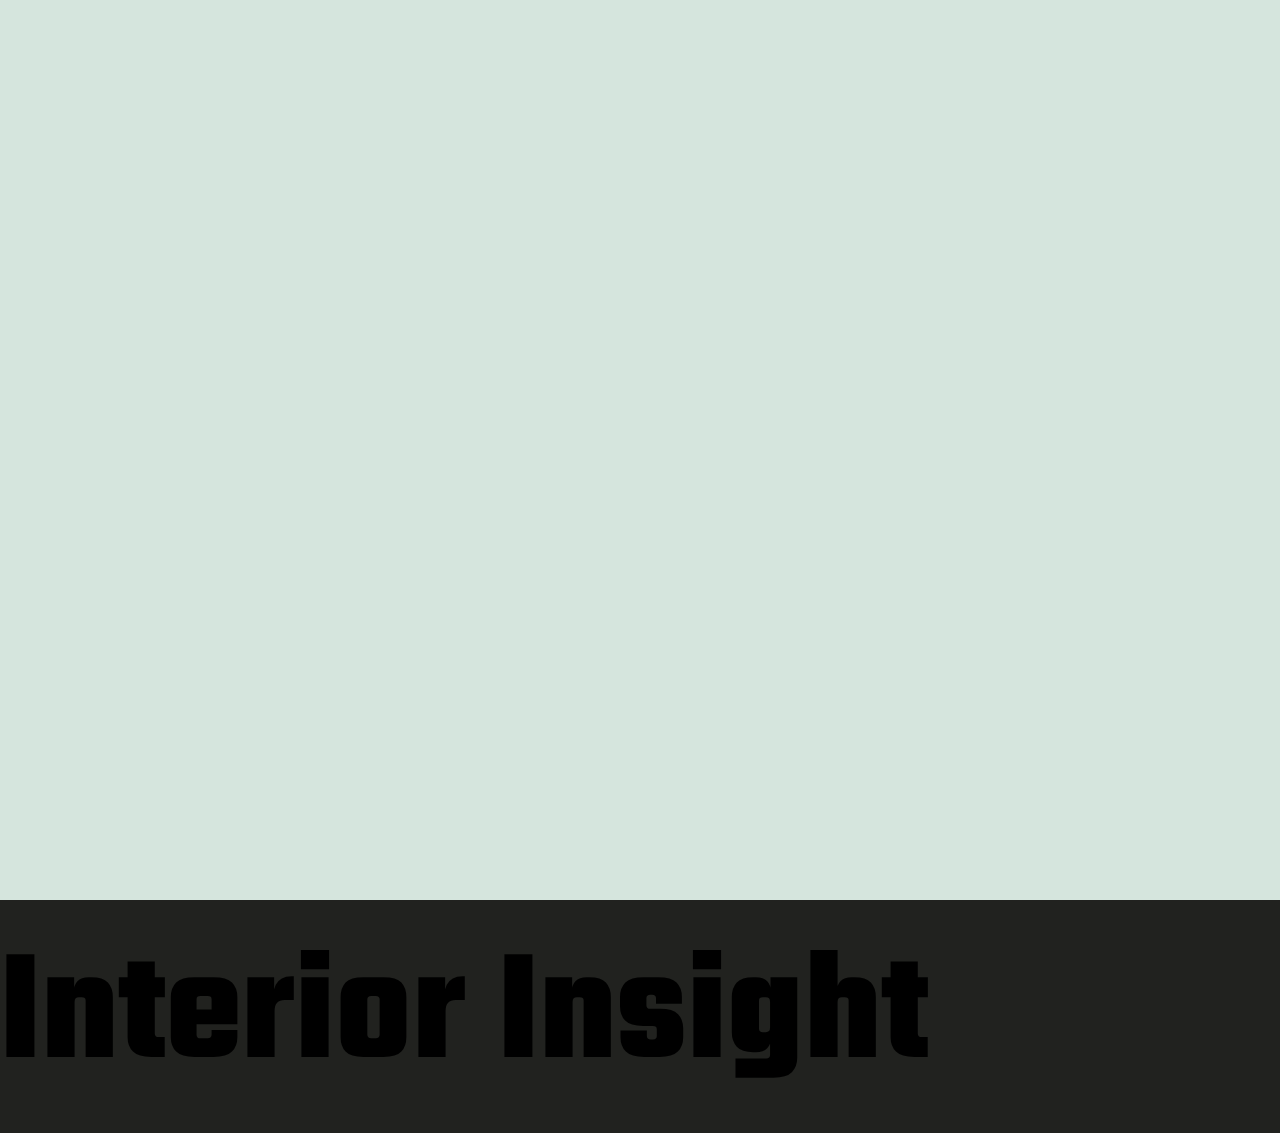
==== Company-stock-website/index.html @ e8b680d6 "Aan stock website begonnen." ====
<!DOCTYPE html>
<html lang="en">
<head>
    <meta charset="UTF-8">
    <meta http-equiv="X-UA-Compatible" content="IE=edge">
    <meta name="viewport" content="width=device-width, initial-scale=1.0">
    
    <link rel="preconnect" href="https://fonts.googleapis.com">
    <link rel="preconnect" href="https://fonts.gstatic.com" crossorigin>
    <link href="https://fonts.googleapis.com/css2?family=Teko:wght@300&display=swap" rel="stylesheet">
    <link href="https://fonts.googleapis.com/css2?family=Montserrat:wght@300&display=swap" rel="stylesheet">
    
    <link rel="stylesheet" href="https://use.fontawesome.com/releases/v5.8.1/css/all.css" integrity="sha384-50oBUHEmvpQ+1lW4y57PTFmhCaXp0ML5d60M1M7uH2+nqUivzIebhndOJK28anvf" crossorigin="anonymous">
    <link rel="stylesheet" href="style/main.css" type="text/css">
    
    <title>Interior Insight</title>
</head>
<body>
    <div class="loading">
        <div class="loading__content">
            <span class="loading__title">
                Interior Insight
            </span>
        </div>
    </div>
    <nav>
        <div class="nav nav--animation">
            <div class="nav__container">
                <ul class="nav__list">
                    <li class="nav__item">
                        <a class="nav__link" href="index.html">Home</a>
                    </li>
                    <li class="nav__item">
                        <a class="nav__link" href="pages/about.html">about us</a>
                    </li>
                    <li class="nav__item nav__item--logo">
                        <a class="nav__link" href="index.html">
                            <img class="nav__logo" src="image/II-logo.png" alt="logo">
                        </a>
                    </li>
                    <li class="nav__item">
                        <a class="nav__link" href="pages/projects.html">projects</a>
                    </li>
                    <li class="nav__item">
                        <a class="nav__link" href="pages/contact.html">contact</a>
                    </li>
                </ul>
            </div>
        </div>
    </nav>
    <div class="header">
        <div class="header__container">
            <video class="header__video" src="video/II-home-video.mp4" autoplay loop></video>
            <div class="header__filter"></div>
            <div class="header__content">
                <h1 class="header__title">Interior Insight</h1>
            </div>
        </div>
    </div>
</body>
</html>
<script src="script/index.js"></script>
---- Company-stock-website/style/main.css ----
@-webkit-keyframes loading {
  0% {
    -webkit-transform: rotate(0deg);
            transform: rotate(0deg);
  }
  100% {
    -webkit-transform: rotate(360deg);
            transform: rotate(360deg);
  }
}

@keyframes loading {
  0% {
    -webkit-transform: rotate(0deg);
            transform: rotate(0deg);
  }
  100% {
    -webkit-transform: rotate(360deg);
            transform: rotate(360deg);
  }
}

* {
  padding: 0px;
  margin: 0px;
  -webkit-box-sizing: border-box;
          box-sizing: border-box;
  font-family: 'Montserrat', sans-serif;
}

body {
  background-color: #21221f;
}

h1,
h2,
h3,
h4,
h5,
h6 {
  font-family: 'Teko', sans-serif;
}

h1,
h2 {
  font-size: 10em;
}

h3,
h4 {
  font-size: 7em;
}

h5,
h6 {
  font-size: 4em;
}

.loading {
  display: none;
  width: 100%;
  height: 100vh;
  position: fixed;
  top: 0px;
  left: 0px;
  background-color: #d5e5dd;
  opacity: 1;
  z-index: 1000;
}

.loading__content {
  width: 100%;
  height: 100px;
  overflow: hidden;
  position: absolute;
  top: 50%;
  left: 50%;
  -webkit-transform: translate(-50%, -50%);
          transform: translate(-50%, -50%);
}

.loading__title {
  position: absolute;
  top: 50%;
  left: 50%;
  -webkit-transform: translate(-50%, -50%);
          transform: translate(-50%, -50%);
  font-size: 6em;
  color: #21221f;
  font-family: 'Teko', sans-serif;
}

.nav {
  width: 100%;
  height: 8vh;
  position: fixed;
  top: -100px;
  -webkit-transition: 0.3s linear top;
  transition: 0.3s linear top;
  z-index: 10;
}

.nav--animation {
  top: 0px;
}

.nav__container {
  width: 100%;
  max-width: 1240px;
  height: inherit;
  margin: 0 auto;
}

.nav__list {
  display: -webkit-box;
  display: -ms-flexbox;
  display: flex;
  width: 100%;
  height: inherit;
  -webkit-box-pack: center;
      -ms-flex-pack: center;
          justify-content: center;
  padding: 10px;
}

.nav__item {
  display: -webkit-box;
  display: -ms-flexbox;
  display: flex;
  height: calc(8vh - 2vh);
  -webkit-box-align: center;
      -ms-flex-align: center;
          align-items: center;
  margin: 0px 20px;
}

.nav__item--logo {
  margin: 0px 50px;
}

.nav__link {
  color: #d5e5dd;
  text-decoration: none;
  text-transform: uppercase;
  font-weight: bold;
}

.header {
  width: 100%;
  height: 100vh;
  position: relative;
}

.header__container {
  width: 100%;
  height: inherit;
}

.header__video {
  width: 100%;
  height: inherit;
  -o-object-fit: cover;
     object-fit: cover;
}

.header__filter {
  width: 100%;
  height: inherit;
  position: absolute;
  top: 0px;
  left: 0px;
  background-color: rgba(0, 0, 0, 0.4);
  -webkit-box-shadow: 1px 33px 134px 21px rgba(33, 34, 31, 0.86) inset;
          box-shadow: 1px 33px 134px 21px rgba(33, 34, 31, 0.86) inset;
}

.header__content {
  display: table;
  max-width: 1240px;
  vertical-align: middle;
}
/*# sourceMappingURL=main.css.map */
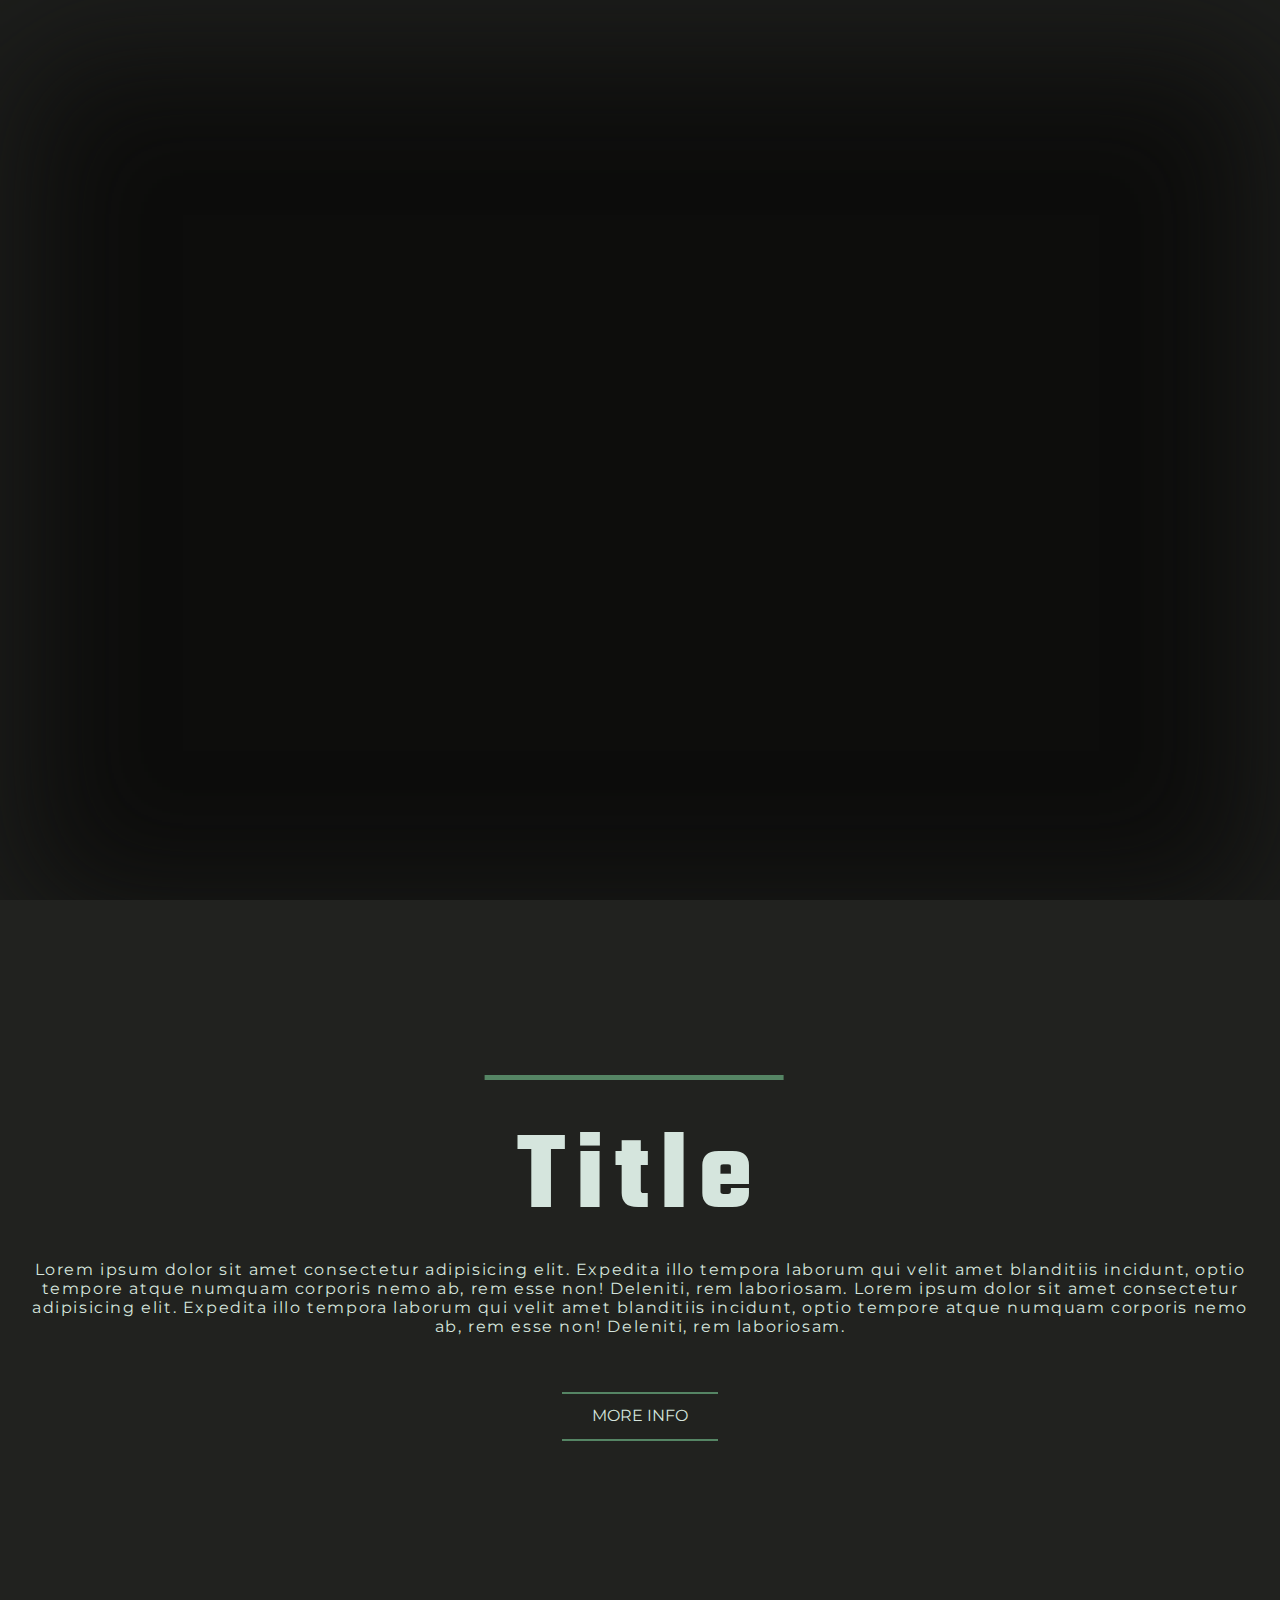
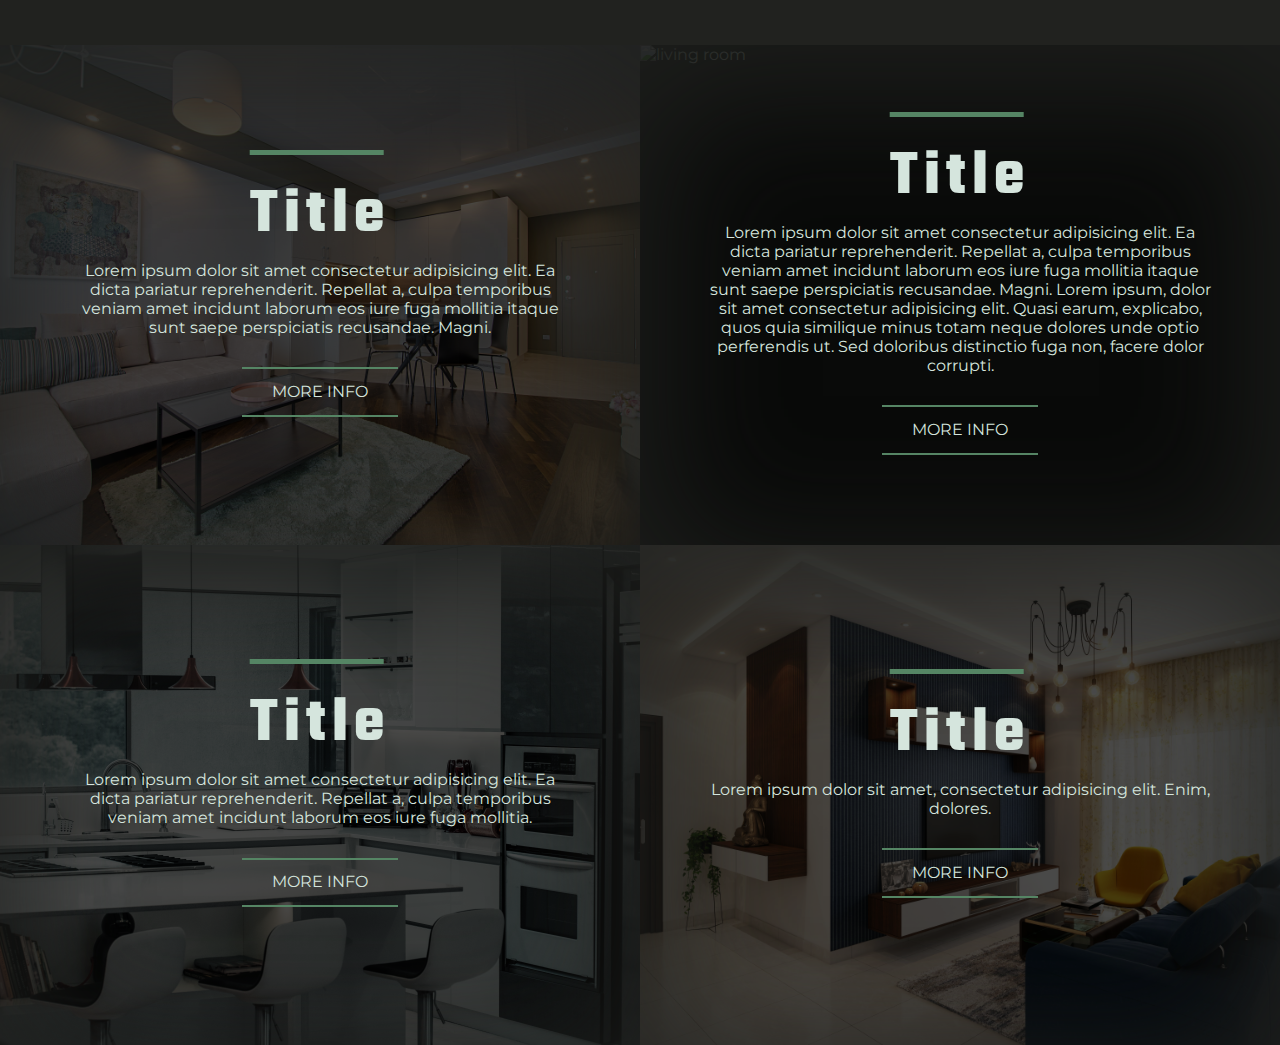
==== commit 2b699921: "Home page van stock website verder gemaakt." ====
--- a/Company-stock-website/index.html
+++ b/Company-stock-website/index.html
@@ -24,7 +24,7 @@
         </div>
     </div>
     <nav>
-        <div class="nav nav--animation">
+        <div class="nav nav--animation nav--loose">
             <div class="nav__container">
                 <ul class="nav__list">
                     <li class="nav__item">
@@ -50,10 +50,86 @@
     </nav>
     <div class="header">
         <div class="header__container">
-            <video class="header__video" src="video/II-home-video.mp4" autoplay loop></video>
+            <video class="header__video" autoplay loop muted>
+                <source class="header__source" src="video/II-home-video.mp4" type="video/mp4">
+            </video>
             <div class="header__filter"></div>
             <div class="header__content">
-                <h1 class="header__title">Interior Insight</h1>
+                <div class="header__content-container">
+                    <h1 class="header__title">
+                        Interior Insight
+                    </h1>
+                    <span class="header__moto">
+                        Company moto
+                    </span>
+                </div>
+            </div>
+        </div>
+    </div>
+    <div class="container">
+        <div class="container__content">
+            <h3 class="container__title">
+                Title
+            </h3>
+            <p class="container__text">
+                Lorem ipsum dolor sit amet consectetur adipisicing elit. Expedita illo tempora laborum qui velit amet blanditiis incidunt, optio tempore atque numquam corporis nemo ab, rem esse non! Deleniti, rem laboriosam. Lorem ipsum dolor sit amet consectetur adipisicing elit. Expedita illo tempora laborum qui velit amet blanditiis incidunt, optio tempore atque numquam corporis nemo ab, rem esse non! Deleniti, rem laboriosam.
+            </p>
+            <a class="container__button" href="#">More info</a>
+        </div>
+    </div>
+    <div class="container">
+        <div class="gallery">
+            <div class="gallery__item">
+                <div class="gallery__content">
+                    <h5 class="gallery__title">
+                        Title
+                    </h5>
+                    <p class="gallery__text">
+                        Lorem ipsum dolor sit amet consectetur adipisicing elit. Ea dicta pariatur reprehenderit. Repellat a, culpa temporibus veniam amet incidunt laborum eos iure fuga mollitia itaque sunt saepe perspiciatis recusandae. Magni.
+                    </p>
+                    <a class="container__button  container__button--less-mr" href="#">More info</a>
+                </div>
+                <img class="gallery__img" src="image/II-gallery-img-1.jpg" alt="living room">
+                <div class="gallery__filter"></div>
+            </div>
+            <div class="gallery__item">
+                <div class="gallery__content">
+                    <h5 class="gallery__title">
+                        Title
+                    </h5>
+                    <p class="gallery__text">
+                        Lorem ipsum dolor sit amet consectetur adipisicing elit. Ea dicta pariatur reprehenderit. Repellat a, culpa temporibus veniam amet incidunt laborum eos iure fuga mollitia itaque sunt saepe perspiciatis recusandae. Magni. Lorem ipsum, dolor sit amet consectetur adipisicing elit. Quasi earum, explicabo, quos quia similique minus totam neque dolores unde optio perferendis ut. Sed doloribus distinctio fuga non, facere dolor corrupti.
+                    </p>
+                    <a class="container__button  container__button--less-mr" href="#">More info</a>
+                </div>
+                <img class="gallery__img" src="image/II-gallery-img-2.jpg" alt="living room">
+                <div class="gallery__filter"></div>
+            </div>
+            <div class="gallery__item">
+                <div class="gallery__content">
+                    <h5 class="gallery__title">
+                        Title
+                    </h5>
+                    <p class="gallery__text">
+                        Lorem ipsum dolor sit amet consectetur adipisicing elit. Ea dicta pariatur reprehenderit. Repellat a, culpa temporibus veniam amet incidunt laborum eos iure fuga mollitia.
+                    </p>
+                    <a class="container__button  container__button--less-mr" href="#">More info</a>
+                </div>
+                <img class="gallery__img" src="image/II-gallery-img-3.jpg" alt="living room">
+                <div class="gallery__filter"></div>
+            </div>
+            <div class="gallery__item">
+                <div class="gallery__content">
+                    <h5 class="gallery__title">
+                        Title
+                    </h5>
+                    <p class="gallery__text">
+                        Lorem ipsum dolor sit amet, consectetur adipisicing elit. Enim, dolores.
+                    </p>
+                    <a class="container__button  container__button--less-mr" href="#">More info</a>
+                </div>
+                <img class="gallery__img" src="image/II-gallery-img-4.jpg" alt="living room">
+                <div class="gallery__filter"></div>
             </div>
         </div>
     </div>
--- a/Company-stock-website/style/main.css
+++ b/Company-stock-website/style/main.css
@@ -30,6 +30,7 @@
 
 body {
   background-color: #21221f;
+  color: #d5e5dd;
 }
 
 h1,
@@ -39,6 +40,7 @@
 h5,
 h6 {
   font-family: 'Teko', sans-serif;
+  letter-spacing: 0.1em;
 }
 
 h1,
@@ -95,8 +97,8 @@
   height: 8vh;
   position: fixed;
   top: -100px;
-  -webkit-transition: 0.3s linear top;
-  transition: 0.3s linear top;
+  -webkit-transition: 0.3s linear top, 0.5s linear background, 0.5s linear box-shadow;
+  transition: 0.3s linear top, 0.5s linear background, 0.5s linear box-shadow;
   z-index: 10;
 }
 
@@ -104,6 +106,12 @@
   top: 0px;
 }
 
+.nav--loose {
+  background-color: rgba(33, 34, 31, 0.9);
+  -webkit-box-shadow: 1px 6px 39px -12px rgba(115, 115, 115, 0.76);
+          box-shadow: 1px 6px 39px -12px rgba(115, 115, 115, 0.76);
+}
+
 .nav__container {
   width: 100%;
   max-width: 1240px;
@@ -112,30 +120,54 @@
 }
 
 .nav__list {
-  display: -webkit-box;
-  display: -ms-flexbox;
-  display: flex;
-  width: 100%;
-  height: inherit;
-  -webkit-box-pack: center;
-      -ms-flex-pack: center;
-          justify-content: center;
-  padding: 10px;
-}
-
-.nav__item {
-  display: -webkit-box;
-  display: -ms-flexbox;
-  display: flex;
-  height: calc(8vh - 2vh);
+  -webkit-box-flex: 1;
+      -ms-flex: 1;
+          flex: 1;
+  display: -webkit-box;
+  display: -ms-flexbox;
+  display: flex;
+  height: inherit;
   -webkit-box-align: center;
       -ms-flex-align: center;
           align-items: center;
-  margin: 0px 20px;
-}
-
-.nav__item--logo {
-  margin: 0px 50px;
+  -ms-flex-pack: distribute;
+      justify-content: space-around;
+}
+
+.nav__item {
+  display: -webkit-box;
+  display: -ms-flexbox;
+  display: flex;
+  height: calc(8vh - 2vh);
+  position: relative;
+  padding: 5px 10px;
+  -webkit-box-align: center;
+      -ms-flex-align: center;
+          align-items: center;
+  letter-spacing: 0.15em;
+}
+
+.nav__item:before {
+  content: "";
+  width: 0%;
+  height: inherit;
+  position: absolute;
+  top: 0px;
+  left: 0px;
+  background-color: #558564;
+  border-right: none;
+  z-index: -1;
+  -webkit-transition: 0.2s linear width;
+  transition: 0.2s linear width;
+}
+
+.nav__item:hover:before {
+  width: 100%;
+  border-right: 8px solid #d5e5dd;
+}
+
+.nav__item--logo:before {
+  height: 0px;
 }
 
 .nav__link {
@@ -152,15 +184,26 @@
 }
 
 .header__container {
-  width: 100%;
-  height: inherit;
+  display: -webkit-box;
+  display: -ms-flexbox;
+  display: flex;
+  width: 100%;
+  height: inherit;
+  position: relative;
+  -webkit-box-align: center;
+      -ms-flex-align: center;
+          align-items: center;
 }
 
 .header__video {
   width: 100%;
   height: inherit;
+  position: absolute;
+  top: 0px;
+  left: 0px;
   -o-object-fit: cover;
      object-fit: cover;
+  z-index: -2;
 }
 
 .header__filter {
@@ -169,14 +212,203 @@
   position: absolute;
   top: 0px;
   left: 0px;
-  background-color: rgba(0, 0, 0, 0.4);
+  background-color: rgba(0, 0, 0, 0.6);
   -webkit-box-shadow: 1px 33px 134px 21px rgba(33, 34, 31, 0.86) inset;
           box-shadow: 1px 33px 134px 21px rgba(33, 34, 31, 0.86) inset;
+  z-index: -1;
 }
 
 .header__content {
-  display: table;
   max-width: 1240px;
-  vertical-align: middle;
+  margin: 0 auto;
+  overflow: hidden;
+}
+
+.header__content-container {
+  width: 100%;
+  -webkit-transform: translateY(100%);
+          transform: translateY(100%);
+  color: #d5e5dd;
+  text-align: center;
+}
+
+.header__content-container--animation {
+  -webkit-transform: translateY(0%);
+          transform: translateY(0%);
+  -webkit-transition: 0.5s linear transform;
+  transition: 0.5s linear transform;
+}
+
+.header__title {
+  line-height: 1em;
+}
+
+.header__moto {
+  display: block;
+  font-size: 1.5em;
+  font-style: italic;
+  -webkit-transform: translateY(-15px);
+          transform: translateY(-15px);
+}
+
+.container {
+  width: 100%;
+  overflow: auto;
+}
+
+.container__content {
+  width: 100%;
+  max-width: 1240px;
+  overflow: auto;
+  margin: 0 auto;
+  padding: 200px 0px;
+  text-align: center;
+}
+
+.container__title {
+  position: relative;
+}
+
+.container__title:before {
+  content: "";
+  width: calc(25% - 0.1em);
+  height: 5px;
+  position: absolute;
+  top: -25px;
+  left: calc(50% - 0.05em);
+  -webkit-transform: translateX(-50%);
+          transform: translateX(-50%);
+  background-color: #558564;
+}
+
+.container__text {
+  letter-spacing: 0.1em;
+}
+
+.container__button {
+  display: inline-block;
+  position: relative;
+  color: #d5e5dd;
+  margin: 50px 0px 0px 0px;
+  padding: 20px 50px;
+  text-decoration: none;
+  text-transform: uppercase;
+}
+
+.container__button--less-mr {
+  margin: 25px 0px 0px 0px;
+}
+
+.container__button:before, .container__button:after {
+  content: '';
+  display: block;
+  height: 100%;
+  width: 80%;
+  position: absolute;
+  left: 10%;
+  top: 0;
+  z-index: -1;
+  -webkit-transition: 0.3s ease;
+  transition: 0.3s ease;
+}
+
+.container__button:before {
+  top: 10%;
+  border-top: 2px solid #558564;
+}
+
+.container__button:after {
+  top: 90%;
+  border-top: 2px solid #558564;
+}
+
+.container__button:hover:before, .container__button:hover:after {
+  left: 0%;
+  width: 100%;
+}
+
+.gallery {
+  display: -webkit-box;
+  display: -ms-flexbox;
+  display: flex;
+  -ms-flex-wrap: wrap;
+      flex-wrap: wrap;
+  width: 100%;
+  -webkit-box-flex: 0;
+      -ms-flex: 0 0 50%;
+          flex: 0 0 50%;
+}
+
+.gallery__item {
+  display: -webkit-box;
+  display: -ms-flexbox;
+  display: flex;
+  position: relative;
+  -ms-flex-preferred-size: 50%;
+      flex-basis: 50%;
+  height: 500px;
+  -webkit-box-align: center;
+      -ms-flex-align: center;
+          align-items: center;
+  -webkit-box-pack: center;
+      -ms-flex-pack: center;
+          justify-content: center;
+}
+
+.gallery__content {
+  display: -webkit-box;
+  display: -ms-flexbox;
+  display: flex;
+  width: 100%;
+  max-width: 80%;
+  -ms-flex-wrap: wrap;
+      flex-wrap: wrap;
+  -webkit-box-pack: center;
+      -ms-flex-pack: center;
+          justify-content: center;
+}
+
+.gallery__img {
+  width: 100%;
+  height: inherit;
+  -o-object-fit: cover;
+     object-fit: cover;
+  position: absolute;
+  top: 0px;
+  left: 0px;
+  z-index: -2;
+}
+
+.gallery__filter {
+  width: 100%;
+  height: inherit;
+  position: absolute;
+  top: 0px;
+  left: 0px;
+  background-color: rgba(0, 0, 0, 0.7);
+  -webkit-box-shadow: 1px 33px 134px 21px rgba(33, 34, 31, 0.86) inset;
+          box-shadow: 1px 33px 134px 21px rgba(33, 34, 31, 0.86) inset;
+  z-index: -2;
+}
+
+.gallery__title {
+  position: relative;
+}
+
+.gallery__title:before {
+  content: "";
+  width: calc(100% - 0.1em);
+  height: 5px;
+  position: absolute;
+  top: -20px;
+  left: calc(50% - 0.05em);
+  -webkit-transform: translateX(-50%);
+          transform: translateX(-50%);
+  background-color: #558564;
+}
+
+.gallery__text {
+  width: 100%;
+  text-align: center;
 }
 /*# sourceMappingURL=main.css.map */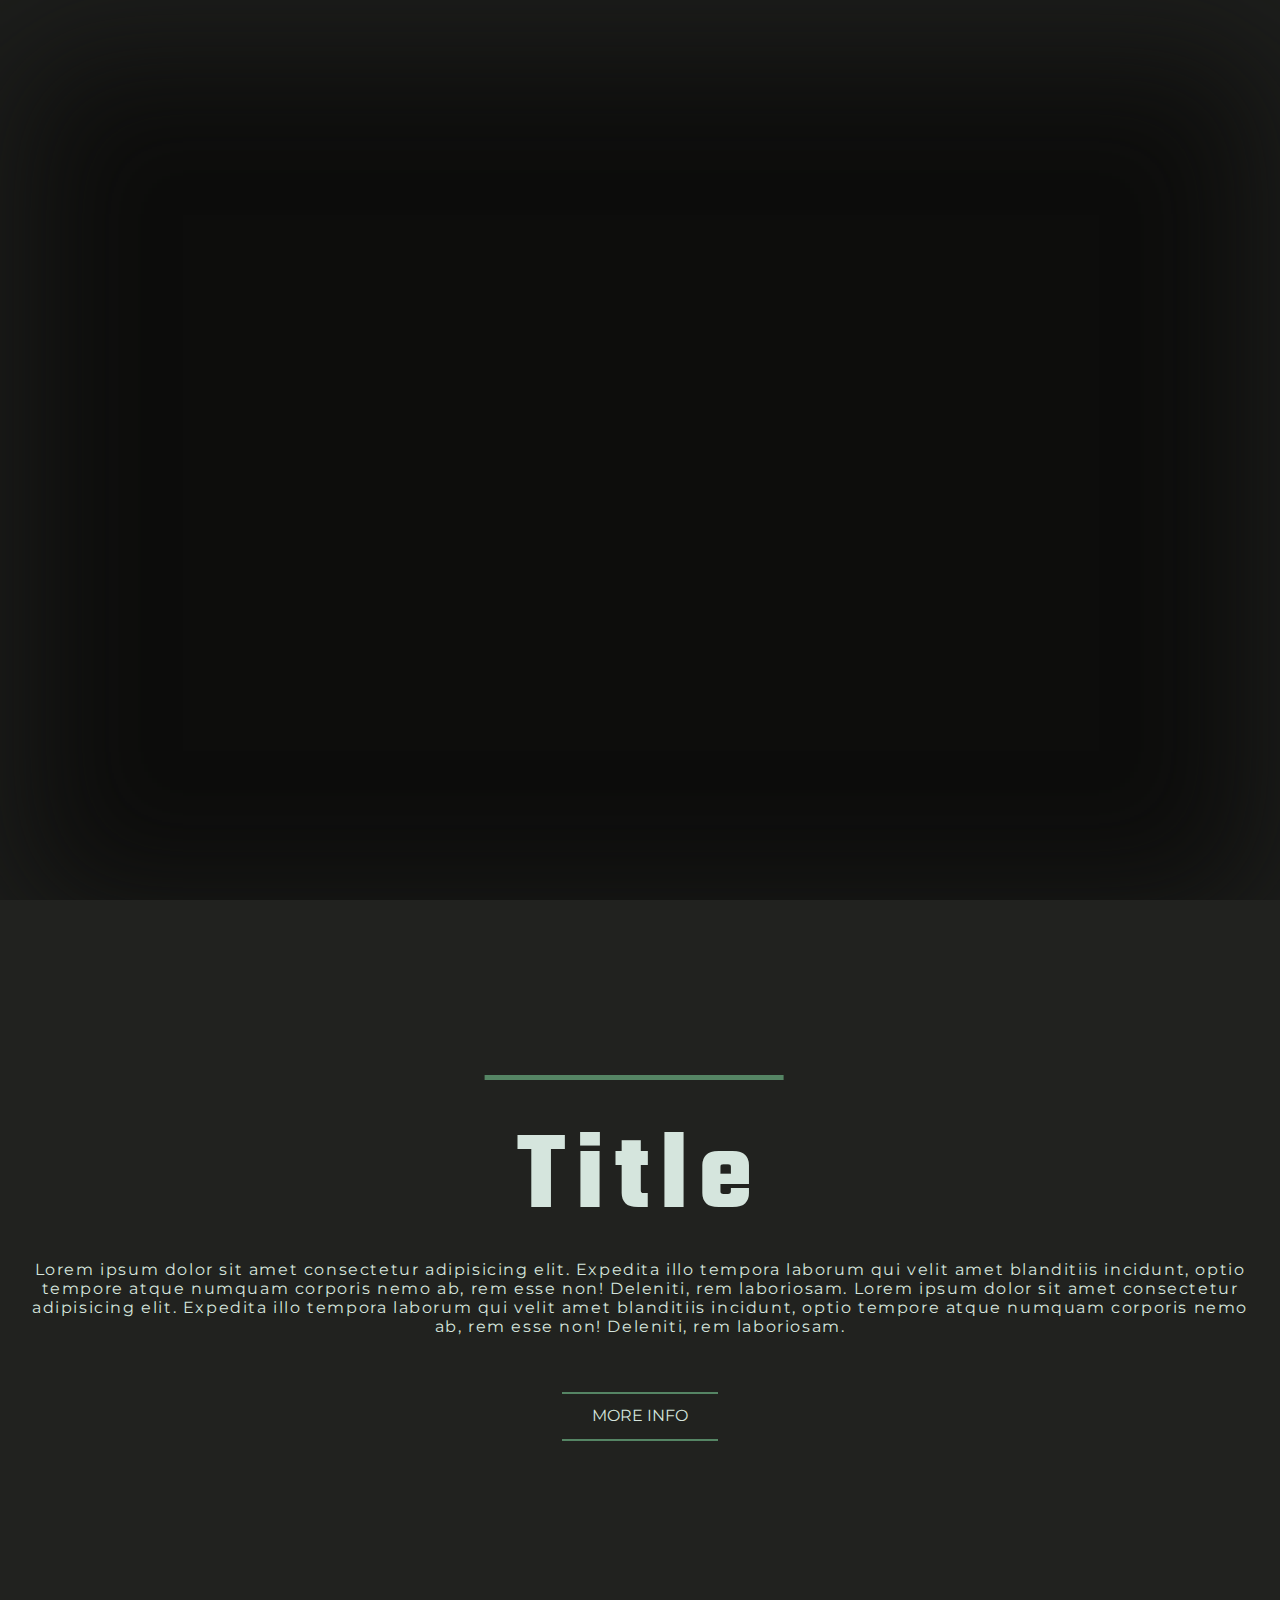
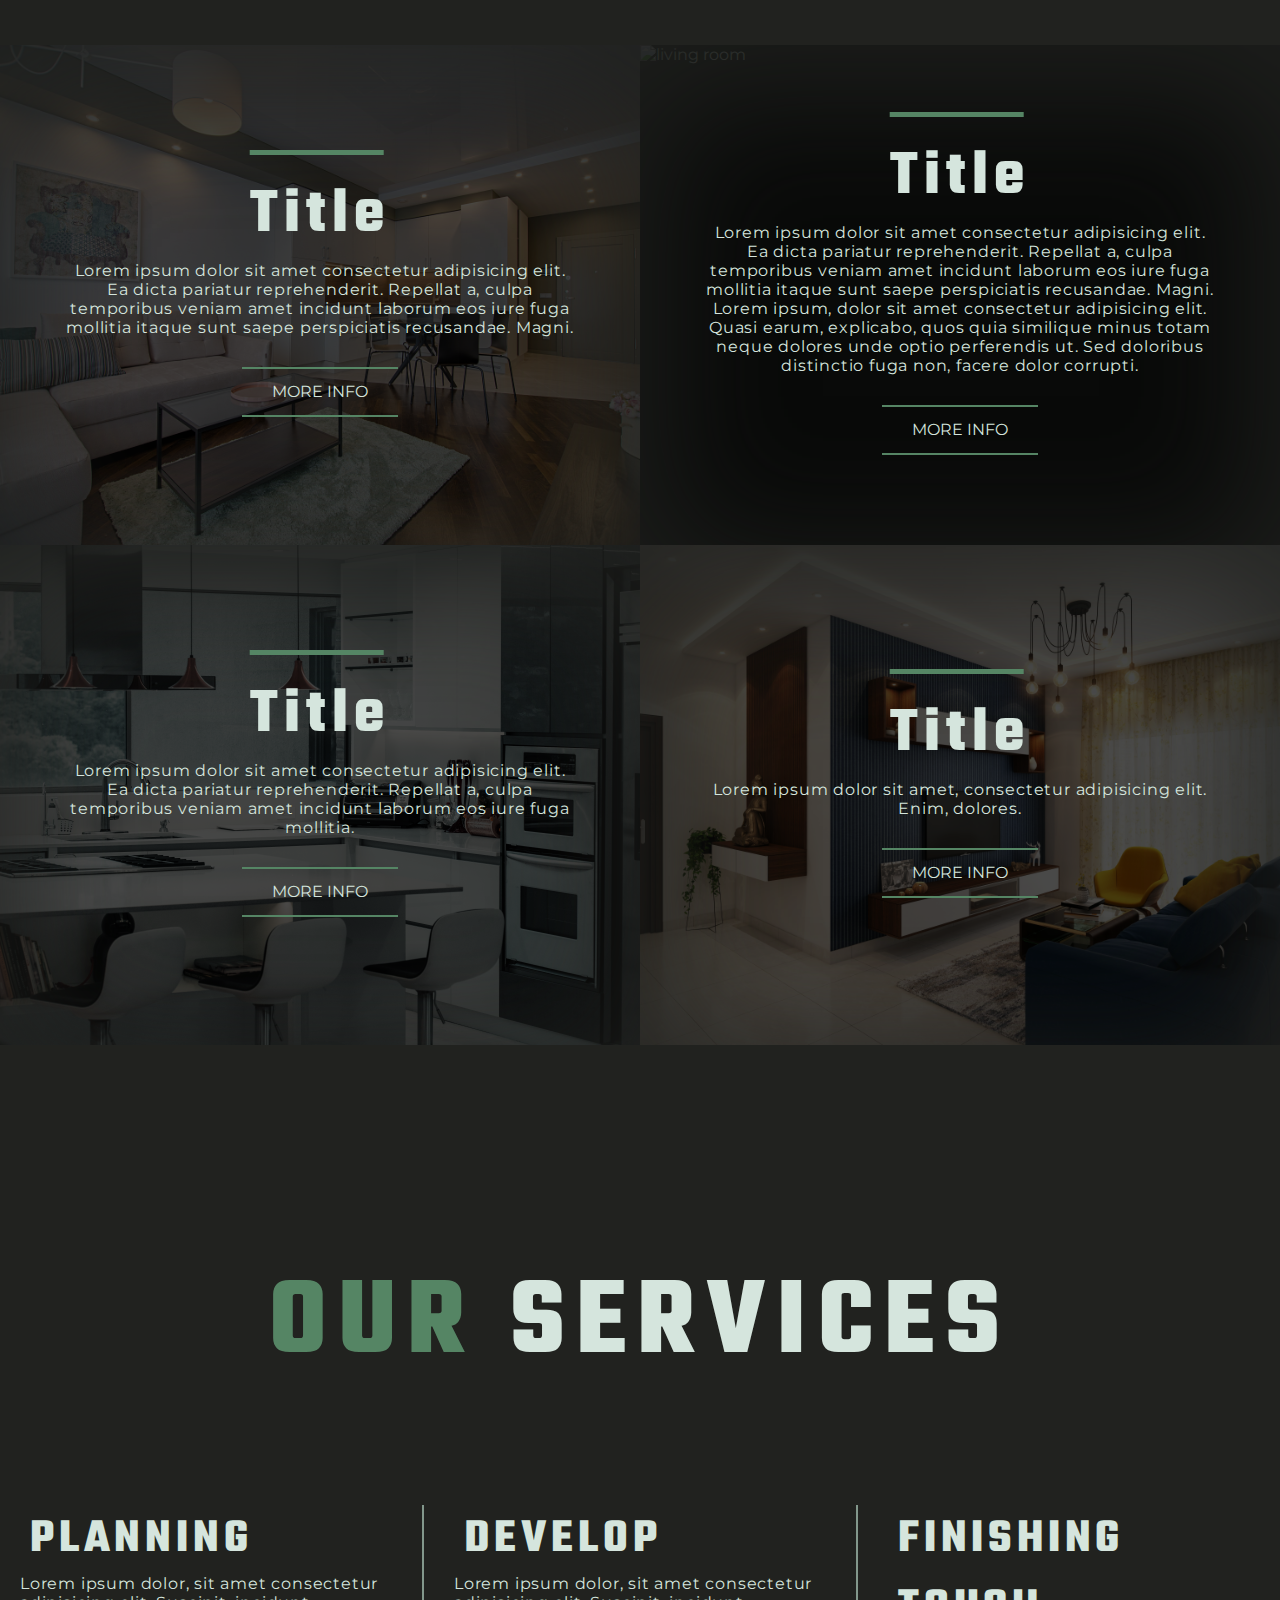
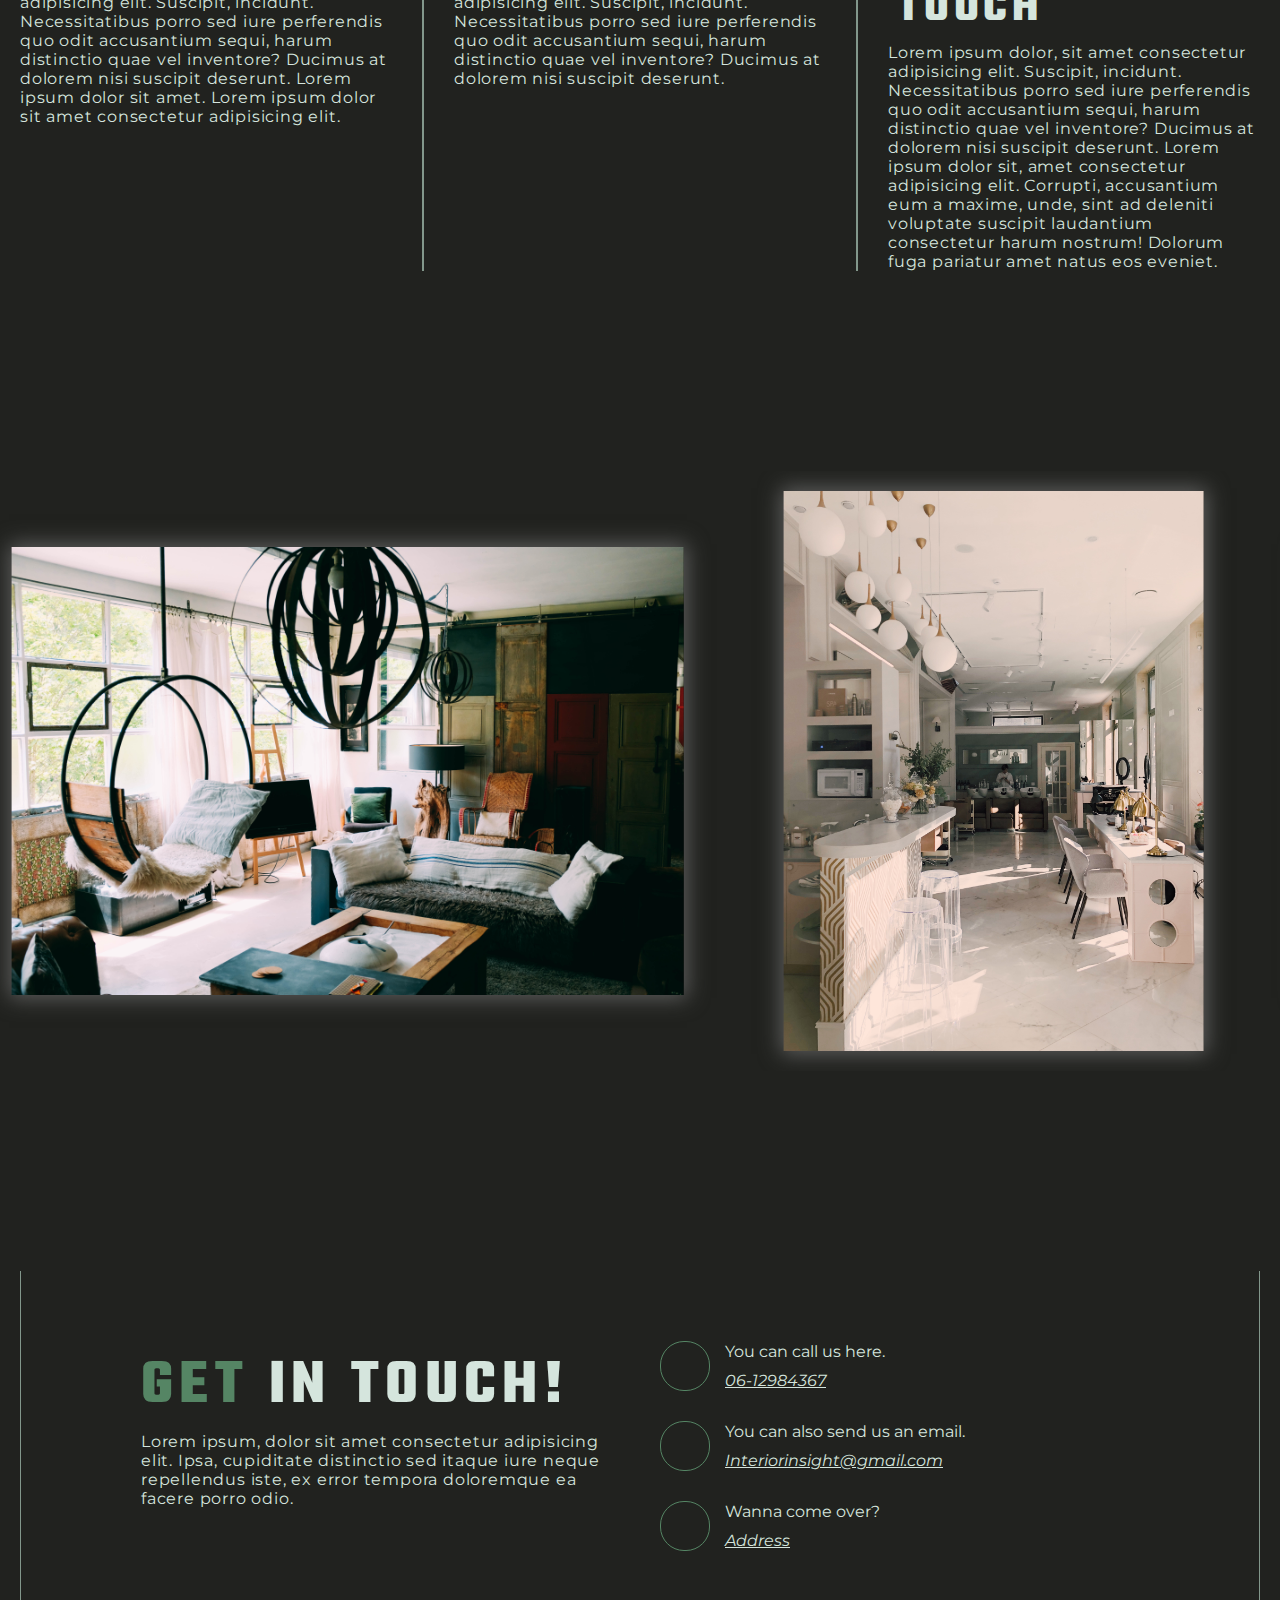
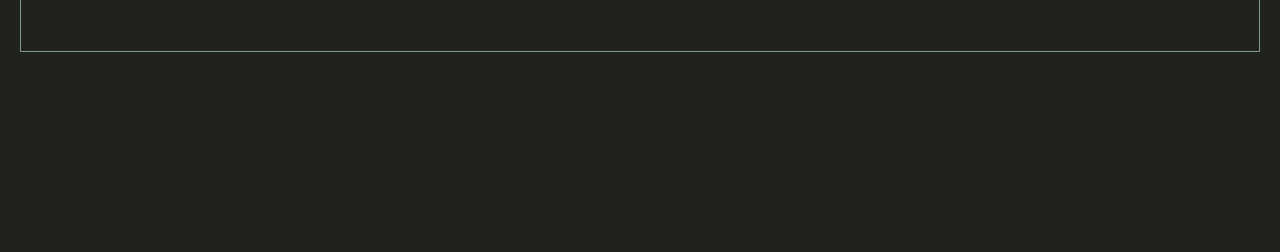
==== commit fe83a3ed: "Homepagina verder gemaakt." ====
--- a/Company-stock-website/index.html
+++ b/Company-stock-website/index.html
@@ -133,6 +133,99 @@
             </div>
         </div>
     </div>
+    <div class="container">
+        <div class="container__content">
+            <div class="services">
+                <h3 class="services__title"><span class="services__title--accent">Our</span> Services</h3>
+                <div class="services__container">
+                    <div class="services__item">
+                        <i class="services-item__icon far fa-clipboard"></i>
+                        <h5 class="services-item__title">
+                            Planning
+                        </h5>
+                        <p class="services-item__text">
+                            Lorem ipsum dolor, sit amet consectetur adipisicing elit. Suscipit, incidunt. Necessitatibus porro sed iure perferendis quo odit accusantium sequi, harum distinctio quae vel inventore? Ducimus at dolorem nisi suscipit deserunt. Lorem ipsum dolor sit amet. Lorem ipsum dolor sit amet consectetur adipisicing elit.
+                        </p>
+                    </div>
+                    <div class="services__line"></div>
+                    <div class="services__item services__item--borders">
+                        <i class="services-item__icon fas fa-tools"></i>
+                        <h5 class="services-item__title">
+                            Develop
+                        </h5>
+                        <p class="services-item__text">
+                            Lorem ipsum dolor, sit amet consectetur adipisicing elit. Suscipit, incidunt. Necessitatibus porro sed iure perferendis quo odit accusantium sequi, harum distinctio quae vel inventore? Ducimus at dolorem nisi suscipit deserunt.
+                        </p>
+                    </div>
+                    <div class="services__line"></div>
+                    <div class="services__item">
+                        <i class="services-item__icon fas fa-magic"></i>
+                        <h5 class="services-item__title">
+                            Finishing touch
+                        </h5>
+                        <p class="services-item__text">
+                            Lorem ipsum dolor, sit amet consectetur adipisicing elit. Suscipit, incidunt. Necessitatibus porro sed iure perferendis quo odit accusantium sequi, harum distinctio quae vel inventore? Ducimus at dolorem nisi suscipit deserunt. Lorem ipsum dolor sit, amet consectetur adipisicing elit. Corrupti, accusantium eum a maxime, unde, sint ad deleniti voluptate suscipit laudantium consectetur harum nostrum! Dolorum fuga pariatur amet natus eos eveniet.
+                        </p>
+                    </div>
+                </div>
+            </div>
+        </div>
+    </div>
+    <div class="slideshow">
+        <div class="slideshow__inner">
+            <img class="slideshow__img" src="image/slideshow-1.jpg" alt="slideshow">
+            <img class="slideshow__img slideshow__img--zoom-out" src="image/slideshow-2.jpg" alt="slideshow">
+            <img class="slideshow__img" src="image/slideshow-3.jpg" alt="slideshow">
+            <img class="slideshow__img slideshow__img--zoom-out" src="image/slideshow-4.jpg" alt="slideshow">
+            <img class="slideshow__img" src="image/slideshow-5.jpg" alt="slideshow">
+            <img class="slideshow__img slideshow__img--zoom-out" src="image/slideshow-6.jpg" alt="slideshow">
+            <img class="slideshow__img" src="image/slideshow-7.jpg" alt="slideshow">
+            <img class="slideshow__img slideshow__img--zoom-out" src="image/slideshow-8.jpg" alt="slideshow">
+            <img class="slideshow__img" src="image/slideshow-1.jpg" alt="slideshow">
+            <img class="slideshow__img slideshow__img--zoom-out" src="image/slideshow-2.jpg" alt="slideshow">
+            <img class="slideshow__img" src="image/slideshow-3.jpg" alt="slideshow">
+            <img class="slideshow__img slideshow__img--zoom-out" src="image/slideshow-4.jpg" alt="slideshow">
+        </div>
+    </div>
+    <div class="container">
+        <div class="container__content">
+            <div class="contact">
+                <div class="contact__container--half">
+                    <h5 class="contact__title">
+                        <span class="contact__title--accent">Get</span> in touch!
+                    </h5>
+                    <p class="contact__text">
+                        Lorem ipsum, dolor sit amet consectetur adipisicing elit. Ipsa, cupiditate distinctio sed itaque iure neque repellendus iste, ex error tempora doloremque ea facere porro odio.
+                    </p>
+                </div>
+                <div class="contact__container--half">
+                    <ul class="contact__list">
+                        <li class="contact__item">
+                            <a class="contact__link" href="#"><i class="contact__icon fas fa-mobile-alt"></i></a>
+                            <div class="contact-item__container">
+                                <span class="contact-item__sub-text">You can call us here.</span>
+                                <a class="contact-item__link" href="#">06-12984367</a>
+                            </div>
+                        </li>
+                        <li class="contact__item">
+                            <a class="contact__link" href="#"><i class="contact__icon far fa-envelope"></i></a>
+                            <div class="contact-item__container">
+                                <span class="contact-item__sub-text">You can also send us an email.</span>
+                                <a class="contact-item__link" href="#">Interiorinsight@gmail.com</a>
+                            </div>
+                        </li>
+                        <li class="contact__item">
+                            <a class="contact__link" href="#"><i class="contact__icon far fa-building"></i></a>
+                            <div class="contact-item__container">
+                                <span class="contact-item__sub-text">Wanna come over?</span>
+                                <a class="contact-item__link" href="#">Address</a>
+                            </div>
+                        </li>
+                    </ul>
+                </div>
+            </div>  
+        </div>
+    </div>
 </body>
 </html>
 <script src="script/index.js"></script>--- a/Company-stock-website/style/main.css
+++ b/Company-stock-website/style/main.css
@@ -56,6 +56,20 @@
 h5,
 h6 {
   font-size: 4em;
+}
+
+p {
+  letter-spacing: 0.05em;
+}
+
+::-moz-selection {
+  color: #21221f;
+  background: #d5e5dd;
+}
+
+::selection {
+  color: #21221f;
+  background: #d5e5dd;
 }
 
 .loading {
@@ -411,4 +425,185 @@
   width: 100%;
   text-align: center;
 }
+
+.services {
+  width: 100%;
+}
+
+.services__container {
+  display: -webkit-box;
+  display: -ms-flexbox;
+  display: flex;
+  width: 100%;
+  -webkit-box-pack: justify;
+      -ms-flex-pack: justify;
+          justify-content: space-between;
+  text-align: left;
+}
+
+.services__title {
+  text-transform: uppercase;
+  margin: 0px 0px 100px 0px;
+}
+
+.services__title--accent {
+  color: #558564;
+  font-family: 'Teko', sans-serif;
+  letter-spacing: 0.1em;
+}
+
+.services__item {
+  -ms-flex-preferred-size: 30%;
+      flex-basis: 30%;
+}
+
+.services-item__icon {
+  color: #558564;
+  font-size: 3em;
+  margin: 0px 10px 0px 0px;
+}
+
+.services-item__title {
+  display: inline-block;
+  font-size: 3em;
+  text-transform: uppercase;
+}
+
+.services__line {
+  width: 2px;
+  background-color: #82978b;
+}
+
+.slideshow {
+  width: 100%;
+  height: 600px;
+  overflow: hidden;
+}
+
+.slideshow__inner {
+  display: -webkit-box;
+  display: -ms-flexbox;
+  display: flex;
+  height: inherit;
+  padding: 20px 0px;
+  -webkit-box-pack: justify;
+      -ms-flex-pack: justify;
+          justify-content: space-between;
+  -webkit-box-align: center;
+      -ms-flex-align: center;
+          align-items: center;
+  -webkit-transition: 0.5s linear transform;
+  transition: 0.5s linear transform;
+}
+
+.slideshow__img {
+  width: auto;
+  height: 80%;
+  margin: 0px 50px;
+  -webkit-box-shadow: 0px 0px 20px 3px rgba(115, 115, 115, 0.76);
+          box-shadow: 0px 0px 20px 3px rgba(115, 115, 115, 0.76);
+}
+
+.slideshow__img--zoom-out {
+  height: 100%;
+}
+
+.contact {
+  display: -webkit-box;
+  display: -ms-flexbox;
+  display: flex;
+  width: 100%;
+  padding: 50px 100px;
+  border-left: 1px solid #82978b;
+  border-right: 1px solid #82978b;
+  border-bottom: 1px solid #82978b;
+}
+
+.contact__container--half {
+  -ms-flex-preferred-size: 50%;
+      flex-basis: 50%;
+  text-align: left;
+  padding: 20px;
+}
+
+.contact__title {
+  text-transform: uppercase;
+}
+
+.contact__title--accent {
+  color: #558564;
+  font-family: 'Teko', sans-serif;
+  letter-spacing: 0.1em;
+}
+
+.contact__list {
+  display: -webkit-box;
+  display: -ms-flexbox;
+  display: flex;
+  -webkit-box-orient: vertical;
+  -webkit-box-direction: normal;
+      -ms-flex-direction: column;
+          flex-direction: column;
+}
+
+.contact__item {
+  display: -webkit-box;
+  display: -ms-flexbox;
+  display: flex;
+  -webkit-box-align: center;
+      -ms-flex-align: center;
+          align-items: center;
+  list-style: none;
+  margin: 0px 0px 30px 0px;
+}
+
+.contact-item__container {
+  display: inline-block;
+  margin: 0px 0px 0px 15px;
+}
+
+.contact-item__sub-text {
+  display: block;
+  margin: 0px 0px 10px 0px;
+}
+
+.contact-item__link {
+  color: #d5e5dd;
+  font-style: italic;
+  -webkit-transition: 0.5s linear color;
+  transition: 0.5s linear color;
+}
+
+.contact-item__link:hover {
+  color: #82978b;
+}
+
+.contact__link {
+  display: -webkit-box;
+  display: -ms-flexbox;
+  display: flex;
+  width: 50px;
+  height: 50px;
+  border: 1.5px solid #558564;
+  border-radius: 1.5em;
+  -webkit-box-pack: center;
+      -ms-flex-pack: center;
+          justify-content: center;
+  -webkit-box-align: center;
+      -ms-flex-align: center;
+          align-items: center;
+  text-decoration: none;
+  color: #558564;
+  -webkit-transition: 0.5s linear;
+  transition: 0.5s linear;
+}
+
+.contact__link:hover {
+  color: #82978b;
+  border: 1.5px solid #82978b;
+}
+
+.contact__icon {
+  font-size: 1.5em;
+}
 /*# sourceMappingURL=main.css.map */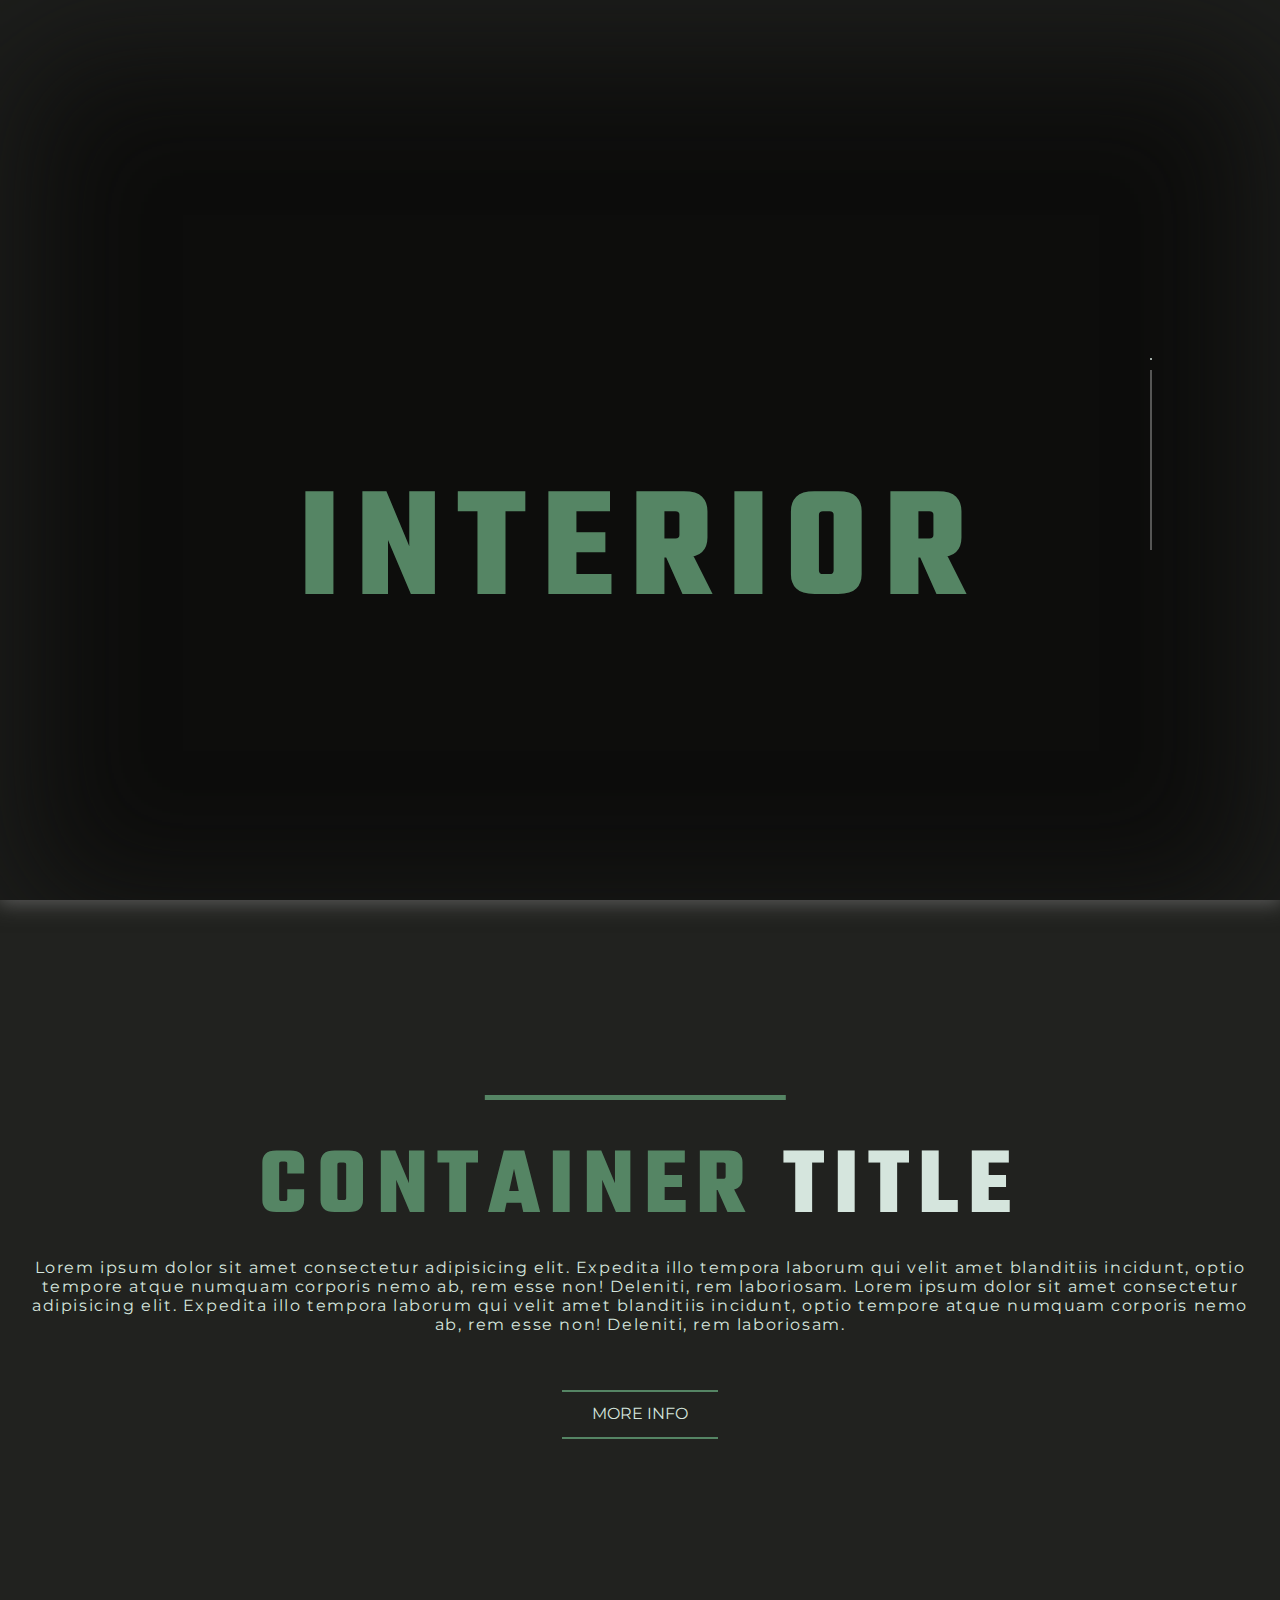
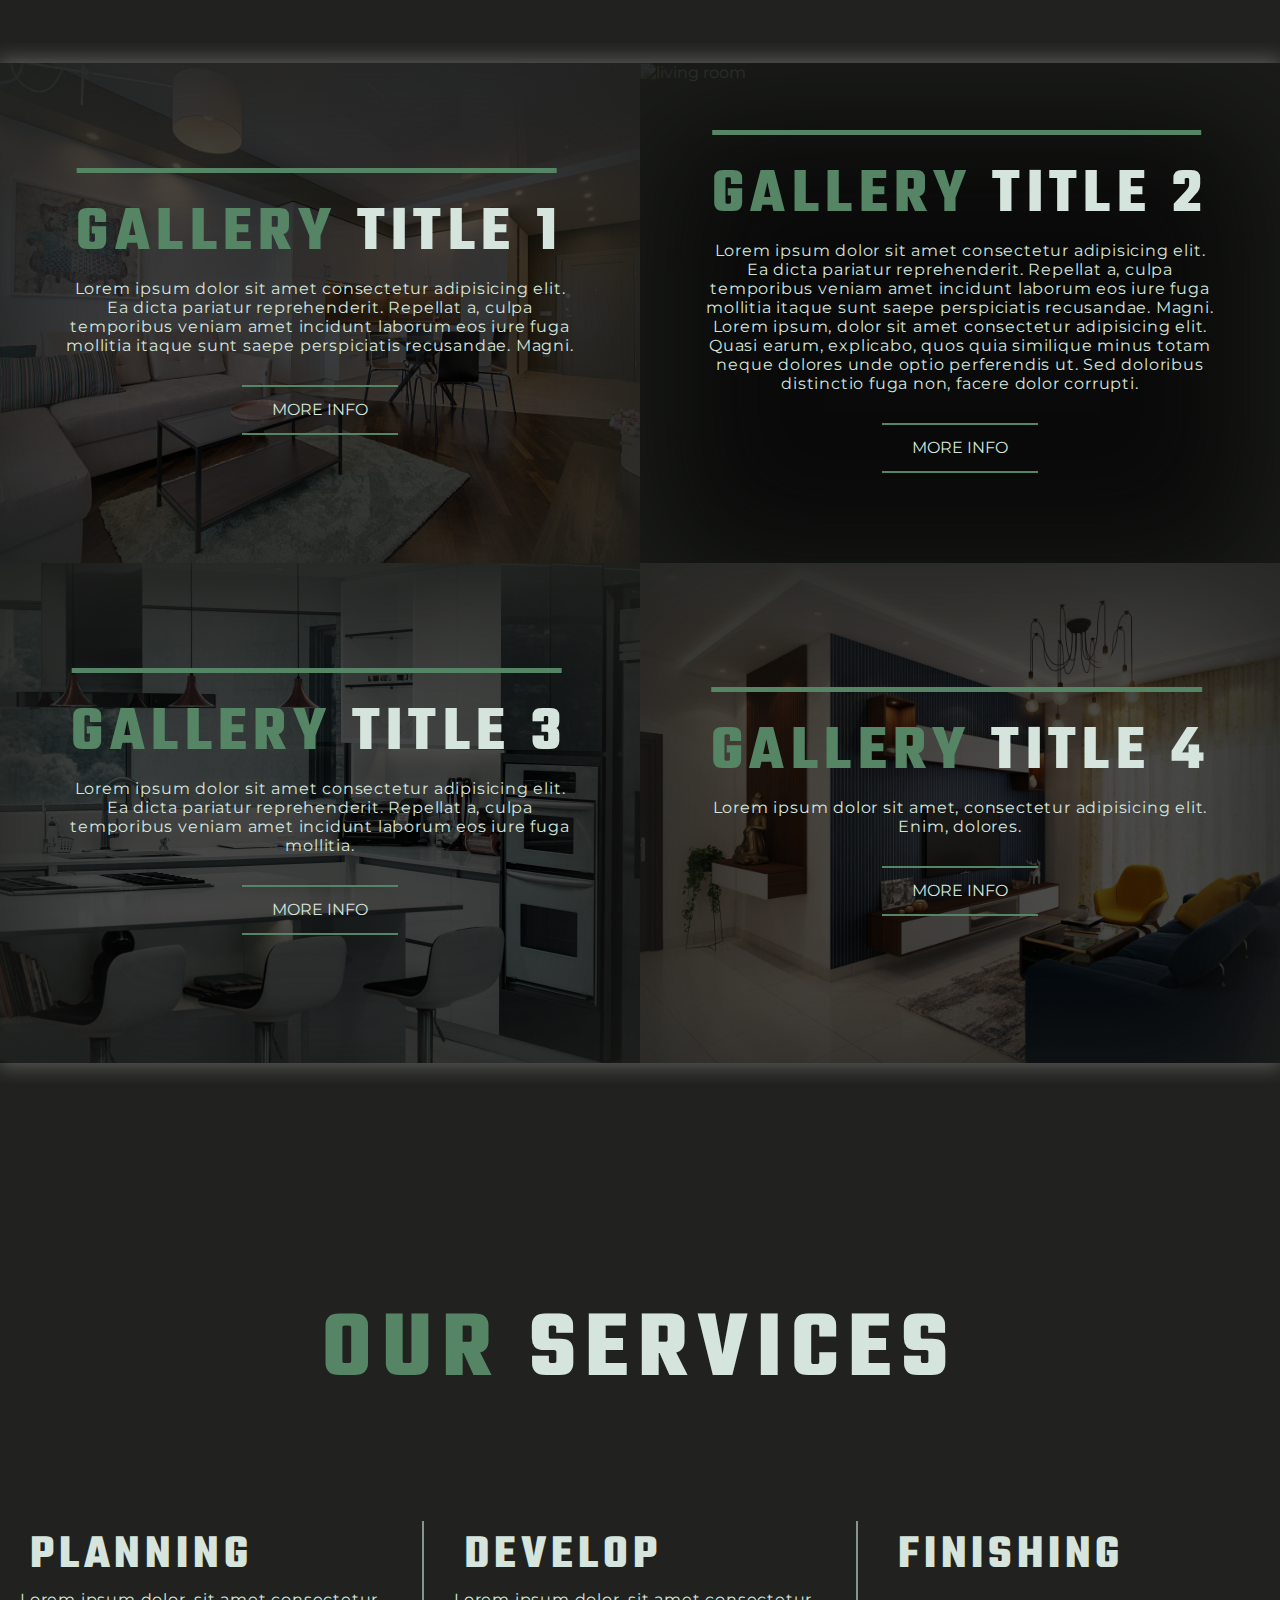
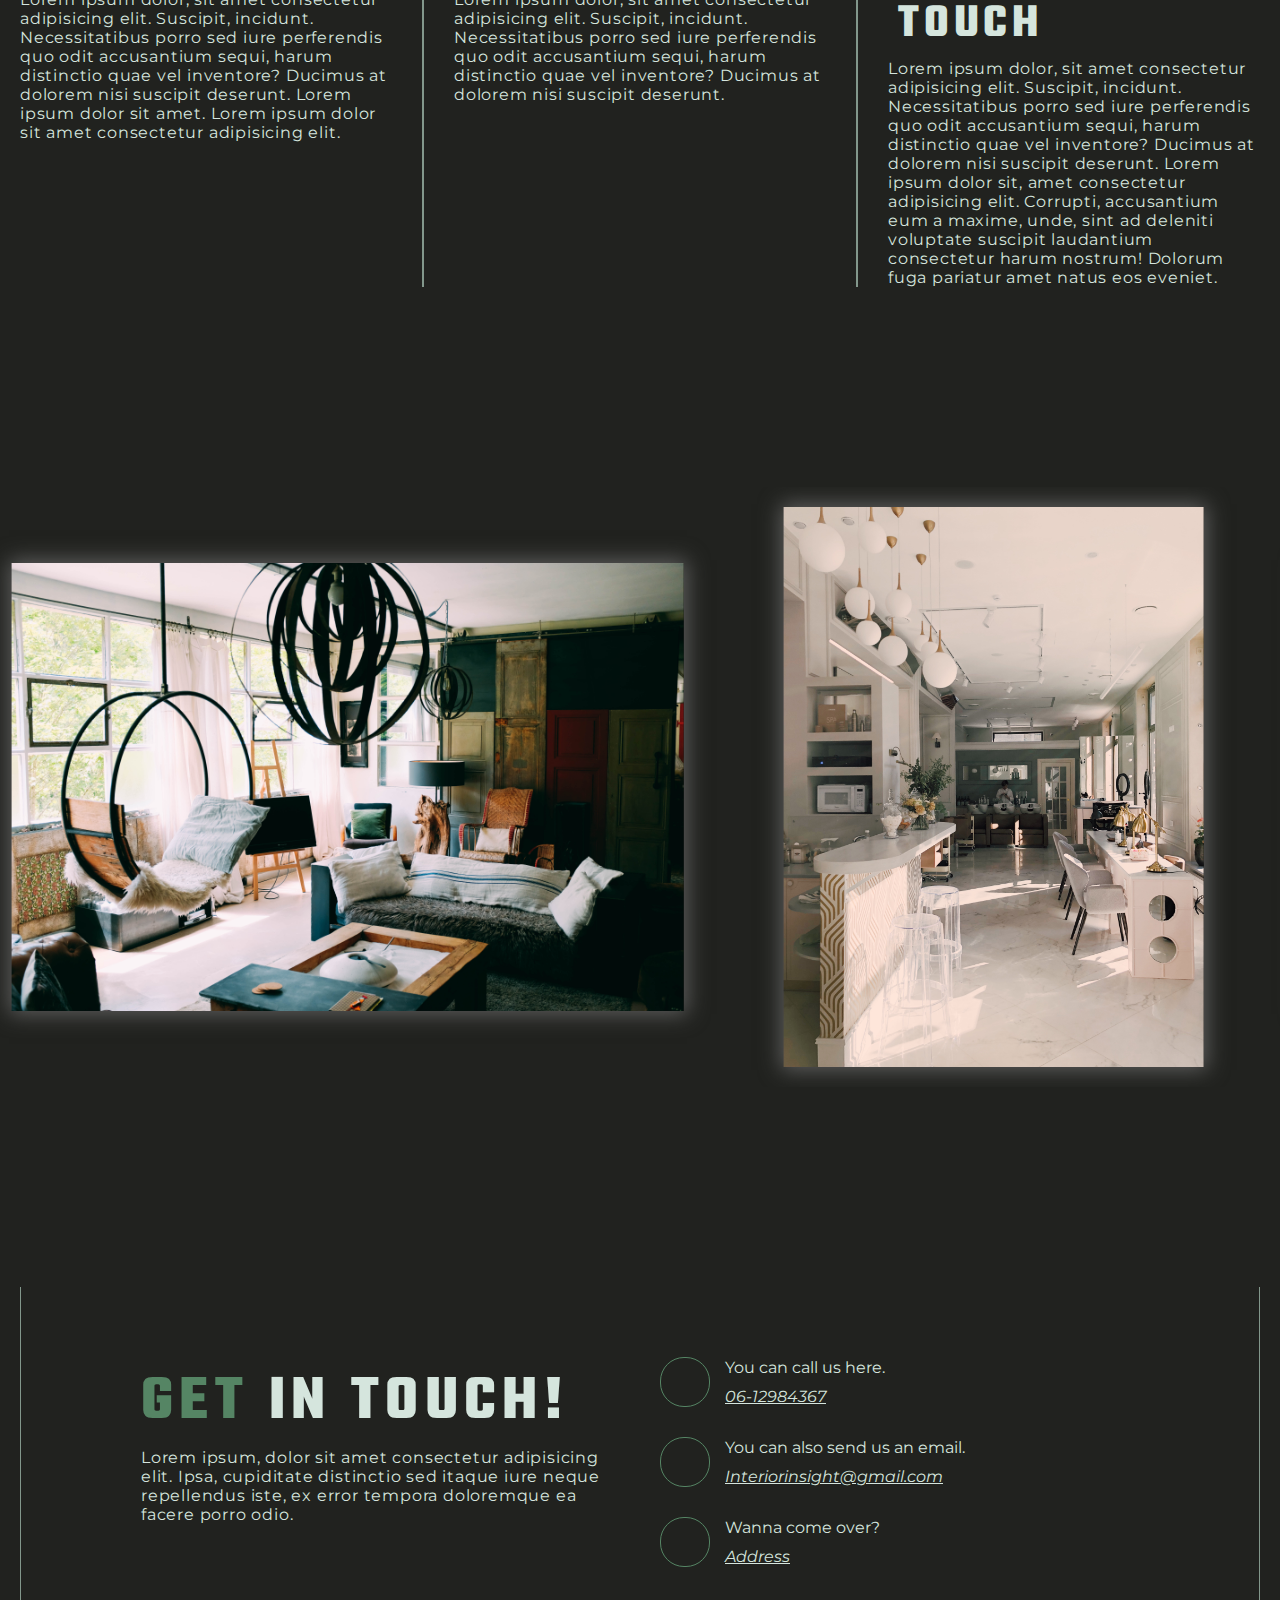
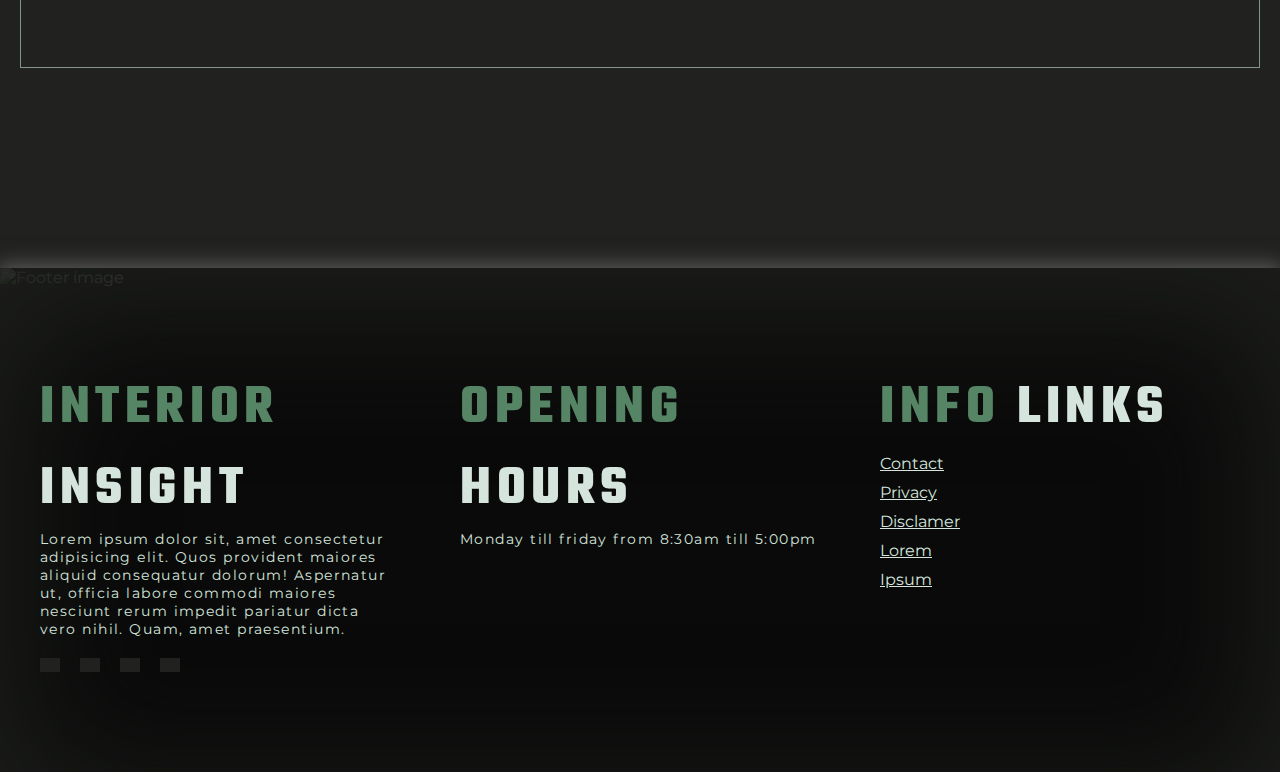
==== commit 6c63a1f4: "Homepagina verder gemaakt." ====
--- a/Company-stock-website/index.html
+++ b/Company-stock-website/index.html
@@ -19,7 +19,12 @@
     <div class="loading">
         <div class="loading__content">
             <span class="loading__title">
-                Interior Insight
+                <span class="loading__title-main">
+                    Interior
+                </span>
+                <span class="loading__title-sub">
+                    Insight
+                </span>
             </span>
         </div>
     </div>
@@ -28,7 +33,7 @@
             <div class="nav__container">
                 <ul class="nav__list">
                     <li class="nav__item">
-                        <a class="nav__link" href="index.html">Home</a>
+                        <a class="nav__link nav__link--active" href="index.html">Home</a>
                     </li>
                     <li class="nav__item">
                         <a class="nav__link" href="pages/about.html">about us</a>
@@ -48,6 +53,10 @@
             </div>
         </div>
     </nav>
+    <div class="scrollbar">
+        <div class="scrollbar__top"></div>
+        <div class="scrollbar__bottom"></div>
+    </div>
     <div class="header">
         <div class="header__container">
             <video class="header__video" autoplay loop muted>
@@ -57,7 +66,8 @@
             <div class="header__content">
                 <div class="header__content-container">
                     <h1 class="header__title">
-                        Interior Insight
+                        <span class="header__title--main header__title--animation header__title--accent title__accent">Interior</span> 
+                        <span class="header__title--sub header__title--animation"> Insight</span> 
                     </h1>
                     <span class="header__moto">
                         Company moto
@@ -69,7 +79,7 @@
     <div class="container">
         <div class="container__content">
             <h3 class="container__title">
-                Title
+                <span class="container__title--accent title__accent">Container</span> title
             </h3>
             <p class="container__text">
                 Lorem ipsum dolor sit amet consectetur adipisicing elit. Expedita illo tempora laborum qui velit amet blanditiis incidunt, optio tempore atque numquam corporis nemo ab, rem esse non! Deleniti, rem laboriosam. Lorem ipsum dolor sit amet consectetur adipisicing elit. Expedita illo tempora laborum qui velit amet blanditiis incidunt, optio tempore atque numquam corporis nemo ab, rem esse non! Deleniti, rem laboriosam.
@@ -82,7 +92,7 @@
             <div class="gallery__item">
                 <div class="gallery__content">
                     <h5 class="gallery__title">
-                        Title
+                        <span class="gallery__title--accent title__accent">Gallery</span> title 1
                     </h5>
                     <p class="gallery__text">
                         Lorem ipsum dolor sit amet consectetur adipisicing elit. Ea dicta pariatur reprehenderit. Repellat a, culpa temporibus veniam amet incidunt laborum eos iure fuga mollitia itaque sunt saepe perspiciatis recusandae. Magni.
@@ -95,7 +105,7 @@
             <div class="gallery__item">
                 <div class="gallery__content">
                     <h5 class="gallery__title">
-                        Title
+                        <span class="gallery__title--accent title__accent">Gallery</span> title 2
                     </h5>
                     <p class="gallery__text">
                         Lorem ipsum dolor sit amet consectetur adipisicing elit. Ea dicta pariatur reprehenderit. Repellat a, culpa temporibus veniam amet incidunt laborum eos iure fuga mollitia itaque sunt saepe perspiciatis recusandae. Magni. Lorem ipsum, dolor sit amet consectetur adipisicing elit. Quasi earum, explicabo, quos quia similique minus totam neque dolores unde optio perferendis ut. Sed doloribus distinctio fuga non, facere dolor corrupti.
@@ -108,7 +118,7 @@
             <div class="gallery__item">
                 <div class="gallery__content">
                     <h5 class="gallery__title">
-                        Title
+                        <span class="gallery__title--accent title__accent">Gallery</span> title 3
                     </h5>
                     <p class="gallery__text">
                         Lorem ipsum dolor sit amet consectetur adipisicing elit. Ea dicta pariatur reprehenderit. Repellat a, culpa temporibus veniam amet incidunt laborum eos iure fuga mollitia.
@@ -121,7 +131,7 @@
             <div class="gallery__item">
                 <div class="gallery__content">
                     <h5 class="gallery__title">
-                        Title
+                        <span class="gallery__title--accent title__accent">Gallery</span> title 4
                     </h5>
                     <p class="gallery__text">
                         Lorem ipsum dolor sit amet, consectetur adipisicing elit. Enim, dolores.
@@ -136,7 +146,7 @@
     <div class="container">
         <div class="container__content">
             <div class="services">
-                <h3 class="services__title"><span class="services__title--accent">Our</span> Services</h3>
+                <h3 class="services__title"><span class="services__title--accent title__accent">Our</span> Services</h3>
                 <div class="services__container">
                     <div class="services__item">
                         <i class="services-item__icon far fa-clipboard"></i>
@@ -192,7 +202,7 @@
             <div class="contact">
                 <div class="contact__container--half">
                     <h5 class="contact__title">
-                        <span class="contact__title--accent">Get</span> in touch!
+                        <span class="contact__title--accent title__accent">Get</span> in touch!
                     </h5>
                     <p class="contact__text">
                         Lorem ipsum, dolor sit amet consectetur adipisicing elit. Ipsa, cupiditate distinctio sed itaque iure neque repellendus iste, ex error tempora doloremque ea facere porro odio.
@@ -226,6 +236,68 @@
             </div>  
         </div>
     </div>
+    <footer>
+        <div class="footer">
+            <div class="footer__container">
+                <div class="footer-container__inner">
+                    <h5 class="footer__title">
+                        <span class="services__title--accent title__accent">Interior</span> Insight
+                    </h5>
+                    <p class="footer__text">
+                        Lorem ipsum dolor sit, amet consectetur adipisicing elit. Quos provident maiores aliquid consequatur dolorum! Aspernatur ut, officia labore commodi maiores nesciunt rerum impedit pariatur dicta vero nihil. Quam, amet praesentium.
+                    </p>
+                    <div class="footer-container-icons">
+                        <a href="#" class="footer__link footer__link--icon">
+                            <i class="footer__icon fab fa-instagram"></i>
+                        </a>
+                        <a href="#" class="footer__link footer__link--icon">
+                            <i class="footer__icon fab fa-facebook"></i>
+                        </a>
+                        <a href="#" class="footer__link footer__link--icon">
+                            <i class="footer__icon fab fa-twitter"></i>
+                        </a>
+                        <a href="#" class="footer__link footer__link--icon">
+                            <i class="footer__icon fab fa-linkedin-in"></i>
+                        </a>
+                    </div>
+                </div>
+                <div class="footer-container__inner">
+                    <h5 class="footer__title">
+                        <span class="services__title--accent title__accent">Opening</span> Hours
+                    </h5>
+                    <i class="footer__icon footer__icon--clock far fa-clock"></i>
+                    <p class="footer__text" itemprop="openingHours">
+                        Monday till friday from 8:30am till 5:00pm
+                    </p>
+                </div>
+                <div class="footer-container__inner">
+                    <h5 class="footer__title">
+                        <span class="services__title--accent title__accent">Info</span> Links
+                    </h5>
+                    <ul class="footer__list">
+                        <li class="footer__item">
+                            <a class="footer__link" href="pages/contact.html">Contact</a>
+                        </li>
+                        <li class="footer__item">
+                            <a class="footer__link" href="#">Privacy</a>
+                        </li>
+                        <li class="footer__item">
+                            <a class="footer__link" href="#">Disclamer</a>
+                        </li>
+                        <li class="footer__item">
+                            <a class="footer__link" href="#">Lorem</a>
+                        </li>
+                        <li class="footer__item">
+                            <a class="footer__link" href="#">Ipsum</a>
+                        </li>
+                    </ul>
+                </div>
+            </div>
+            <img class="footer__img" src="image/footer_backgorund.jpg" alt="Footer image">
+            <div class="footer__filter"></div>
+        </div>
+    </footer>
 </body>
 </html>
+<script src="script/home.js"></script>
 <script src="script/index.js"></script>--- a/Company-stock-website/style/main.css
+++ b/Company-stock-website/style/main.css
@@ -28,6 +28,22 @@
   font-family: 'Montserrat', sans-serif;
 }
 
+::-webkit-scrollbar {
+  width: 5px;
+}
+
+::-webkit-scrollbar-track {
+  background: #21221f;
+}
+
+::-webkit-scrollbar-thumb {
+  background: #558564;
+}
+
+.remove-scrollbar::-webkit-scrollbar {
+  width: 0px;
+}
+
 body {
   background-color: #21221f;
   color: #d5e5dd;
@@ -41,6 +57,7 @@
 h6 {
   font-family: 'Teko', sans-serif;
   letter-spacing: 0.1em;
+  text-transform: uppercase;
 }
 
 h1,
@@ -50,7 +67,7 @@
 
 h3,
 h4 {
-  font-size: 7em;
+  font-size: 6em;
 }
 
 h5,
@@ -70,6 +87,12 @@
 ::selection {
   color: #21221f;
   background: #d5e5dd;
+}
+
+.title__accent {
+  color: #558564;
+  font-family: 'Teko', sans-serif;
+  letter-spacing: 0.1em;
 }
 
 .loading {
@@ -101,6 +124,11 @@
   left: 50%;
   -webkit-transform: translate(-50%, -50%);
           transform: translate(-50%, -50%);
+}
+
+.loading__title-main, .loading__title-sub {
+  position: relative;
+  top: 0px;
   font-size: 6em;
   color: #21221f;
   font-family: 'Teko', sans-serif;
@@ -161,27 +189,36 @@
   letter-spacing: 0.15em;
 }
 
-.nav__item:before {
+.nav__item:before, .nav__item:after {
   content: "";
   width: 0%;
-  height: inherit;
-  position: absolute;
-  top: 0px;
-  left: 0px;
+  height: 2px;
+  position: absolute;
+  left: 40%;
   background-color: #558564;
-  border-right: none;
-  z-index: -1;
-  -webkit-transition: 0.2s linear width;
-  transition: 0.2s linear width;
-}
-
-.nav__item:hover:before {
-  width: 100%;
-  border-right: 8px solid #d5e5dd;
-}
-
-.nav__item--logo:before {
+  -webkit-transition: 0.3s linear;
+  transition: 0.3s linear;
+}
+
+.nav__item:before {
+  top: 0%;
+}
+
+.nav__item:after {
+  bottom: 0%;
+}
+
+.nav__item:hover:before, .nav__item:hover:after {
+  width: 120%;
+  left: -10%;
+}
+
+.nav__item--logo:before, .nav__item--logo:after {
   height: 0px;
+}
+
+.nav__item:hover > .nav__link {
+  color: #558564;
 }
 
 .nav__link {
@@ -189,12 +226,72 @@
   text-decoration: none;
   text-transform: uppercase;
   font-weight: bold;
+  -webkit-transition: 0.3s linear;
+  transition: 0.3s linear;
+}
+
+.nav__link--active {
+  color: #558564;
+}
+
+.scrollbar {
+  position: fixed;
+  width: 2px;
+  height: 200px;
+  top: 50%;
+  right: 10%;
+  -webkit-transform: translateY(-50%);
+          transform: translateY(-50%);
+  z-index: 3;
+}
+
+.scrollbar__top, .scrollbar__bottom {
+  width: 100%;
+  position: absolute;
+  left: 0;
+}
+
+.scrollbar__top {
+  height: 0;
+  top: 0;
+  background-color: #d5e5dd;
+}
+
+.scrollbar__bottom {
+  height: 100%;
+  top: auto;
+  bottom: 0;
+}
+
+.scrollbar__bottom:before {
+  content: "";
+  height: 2px;
+  left: 0;
+  position: absolute;
+  top: 8px;
+  width: 100%;
+  border-radius: 50%;
+  background-color: #d5e5dd;
+}
+
+.scrollbar__bottom:after {
+  content: "";
+  height: calc(100% - 20px);
+  left: 0;
+  position: absolute;
+  top: auto;
+  width: 100%;
+  bottom: 0;
+  background: rgba(255, 255, 255, 0.3);
 }
 
 .header {
   width: 100%;
   height: 100vh;
   position: relative;
+  -webkit-box-shadow: 0px 0px 20px 3px rgba(115, 115, 115, 0.76);
+          box-shadow: 0px 0px 20px 3px rgba(115, 115, 115, 0.76);
+  margin: 0px 0px 20px 0px;
 }
 
 .header__container {
@@ -240,21 +337,31 @@
 
 .header__content-container {
   width: 100%;
-  -webkit-transform: translateY(100%);
-          transform: translateY(100%);
+  -webkit-transform: translateY(0%);
+          transform: translateY(0%);
   color: #d5e5dd;
   text-align: center;
 }
 
-.header__content-container--animation {
-  -webkit-transform: translateY(0%);
-          transform: translateY(0%);
-  -webkit-transition: 0.5s linear transform;
-  transition: 0.5s linear transform;
-}
-
 .header__title {
   line-height: 1em;
+}
+
+.header__title--main, .header__title--sub {
+  position: relative;
+  top: 200px;
+}
+
+.header__title--sub {
+  line-height: 1em;
+  font-family: 'Teko', sans-serif;
+  letter-spacing: 0.1em;
+}
+
+.header__title--animation {
+  top: 0px;
+  -webkit-transition: 0.5s ease-in top;
+  transition: 0.5s ease-in top;
 }
 
 .header__moto {
@@ -263,6 +370,14 @@
   font-style: italic;
   -webkit-transform: translateY(-15px);
           transform: translateY(-15px);
+  position: relative;
+  top: 200px;
+}
+
+.header__moto--animation {
+  top: 0px;
+  -webkit-transition: 1s ease-in top;
+  transition: 1s ease-in top;
 }
 
 .container {
@@ -351,6 +466,9 @@
   -webkit-box-flex: 0;
       -ms-flex: 0 0 50%;
           flex: 0 0 50%;
+  -webkit-box-shadow: 0px 0px 20px 3px rgba(115, 115, 115, 0.76);
+          box-shadow: 0px 0px 20px 3px rgba(115, 115, 115, 0.76);
+  margin: 20px 0px;
 }
 
 .gallery__item {
@@ -442,14 +560,7 @@
 }
 
 .services__title {
-  text-transform: uppercase;
   margin: 0px 0px 100px 0px;
-}
-
-.services__title--accent {
-  color: #558564;
-  font-family: 'Teko', sans-serif;
-  letter-spacing: 0.1em;
 }
 
 .services__item {
@@ -466,7 +577,6 @@
 .services-item__title {
   display: inline-block;
   font-size: 3em;
-  text-transform: uppercase;
 }
 
 .services__line {
@@ -524,16 +634,6 @@
       flex-basis: 50%;
   text-align: left;
   padding: 20px;
-}
-
-.contact__title {
-  text-transform: uppercase;
-}
-
-.contact__title--accent {
-  color: #558564;
-  font-family: 'Teko', sans-serif;
-  letter-spacing: 0.1em;
 }
 
 .contact__list {
@@ -606,4 +706,105 @@
 .contact__icon {
   font-size: 1.5em;
 }
+
+.footer {
+  width: 100%;
+  position: relative;
+  -webkit-box-shadow: 0px 0px 20px 3px rgba(115, 115, 115, 0.76);
+          box-shadow: 0px 0px 20px 3px rgba(115, 115, 115, 0.76);
+}
+
+.footer__container {
+  display: -webkit-box;
+  display: -ms-flexbox;
+  display: flex;
+  max-width: 1240px;
+  margin: 0 auto;
+  padding: 100px 20px;
+  -webkit-box-flex: 0;
+      -ms-flex: 0 0 30%;
+          flex: 0 0 30%;
+  -webkit-box-pack: justify;
+      -ms-flex-pack: justify;
+          justify-content: space-between;
+}
+
+.footer-container-icons {
+  display: -webkit-box;
+  display: -ms-flexbox;
+  display: flex;
+  width: 100%;
+  gap: 20px;
+  margin: 20px 0px 0px 0px;
+}
+
+.footer-container__inner {
+  width: 30%;
+  text-align: left;
+}
+
+.footer__img {
+  width: 100%;
+  height: 100%;
+  -o-object-fit: cover;
+     object-fit: cover;
+  position: absolute;
+  top: 0px;
+  left: 0px;
+  z-index: -2;
+}
+
+.footer__filter {
+  width: 100%;
+  height: 100%;
+  position: absolute;
+  top: 0px;
+  left: 0px;
+  background-color: rgba(0, 0, 0, 0.7);
+  -webkit-box-shadow: 1px 33px 134px 21px rgba(33, 34, 31, 0.86) inset;
+          box-shadow: 1px 33px 134px 21px rgba(33, 34, 31, 0.86) inset;
+  z-index: -2;
+}
+
+.footer__title {
+  font-size: 3.5em;
+}
+
+.footer__text {
+  font-size: 0.9em;
+  letter-spacing: 0.1em;
+}
+
+.footer__link {
+  display: block;
+  color: #d5e5dd;
+  padding: 5px 0px;
+  -webkit-transition: 0.5s linear;
+  transition: 0.5s linear;
+}
+
+.footer__link:hover {
+  color: #558564;
+}
+
+.footer__link--icon {
+  background-color: #21221f;
+  padding: 7px 10px;
+  font-size: 1.5em;
+}
+
+.footer__icon--clock {
+  float: left;
+  margin: 0px 6px 0px 0px;
+  color: #d5e5dd;
+  font-size: 1.2em;
+}
+
+.footer__list {
+  list-style: none;
+}
+
+.footer__item {
+  color: #d5e5dd;
+}
 /*# sourceMappingURL=main.css.map */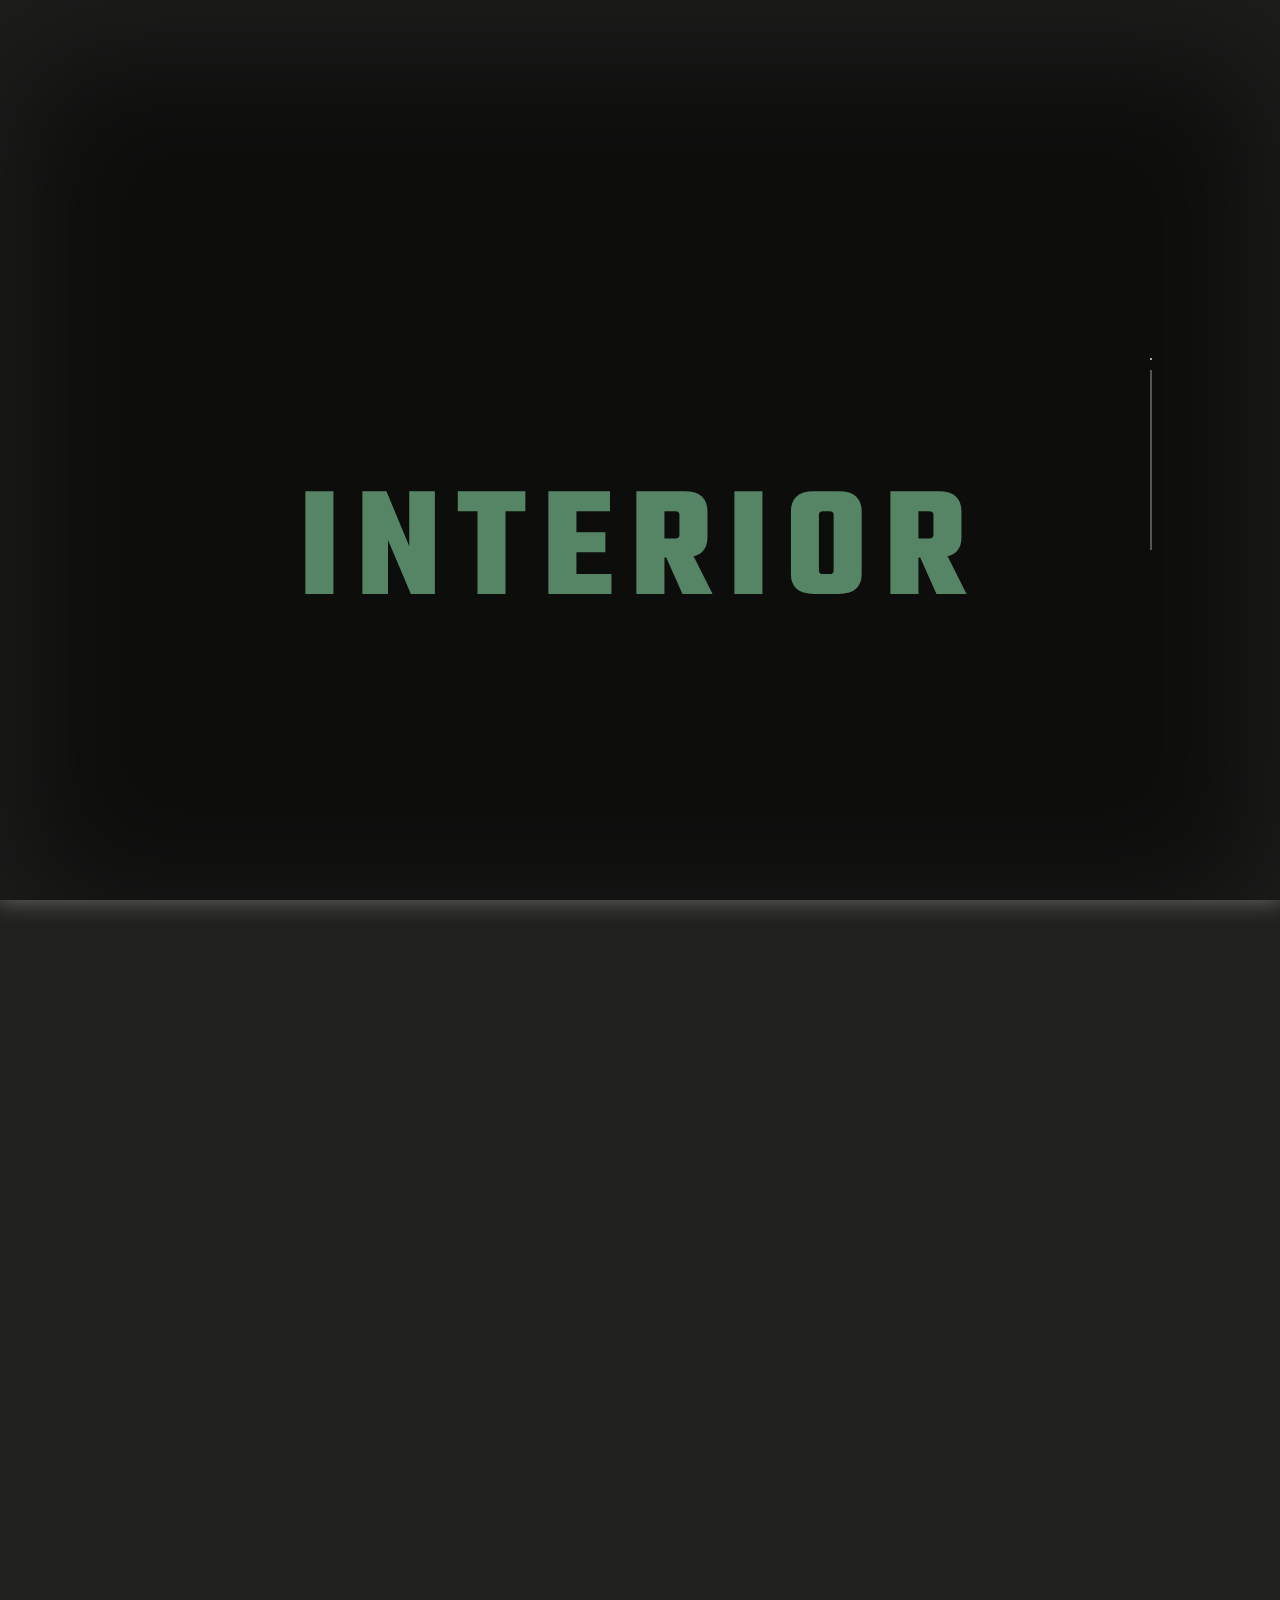
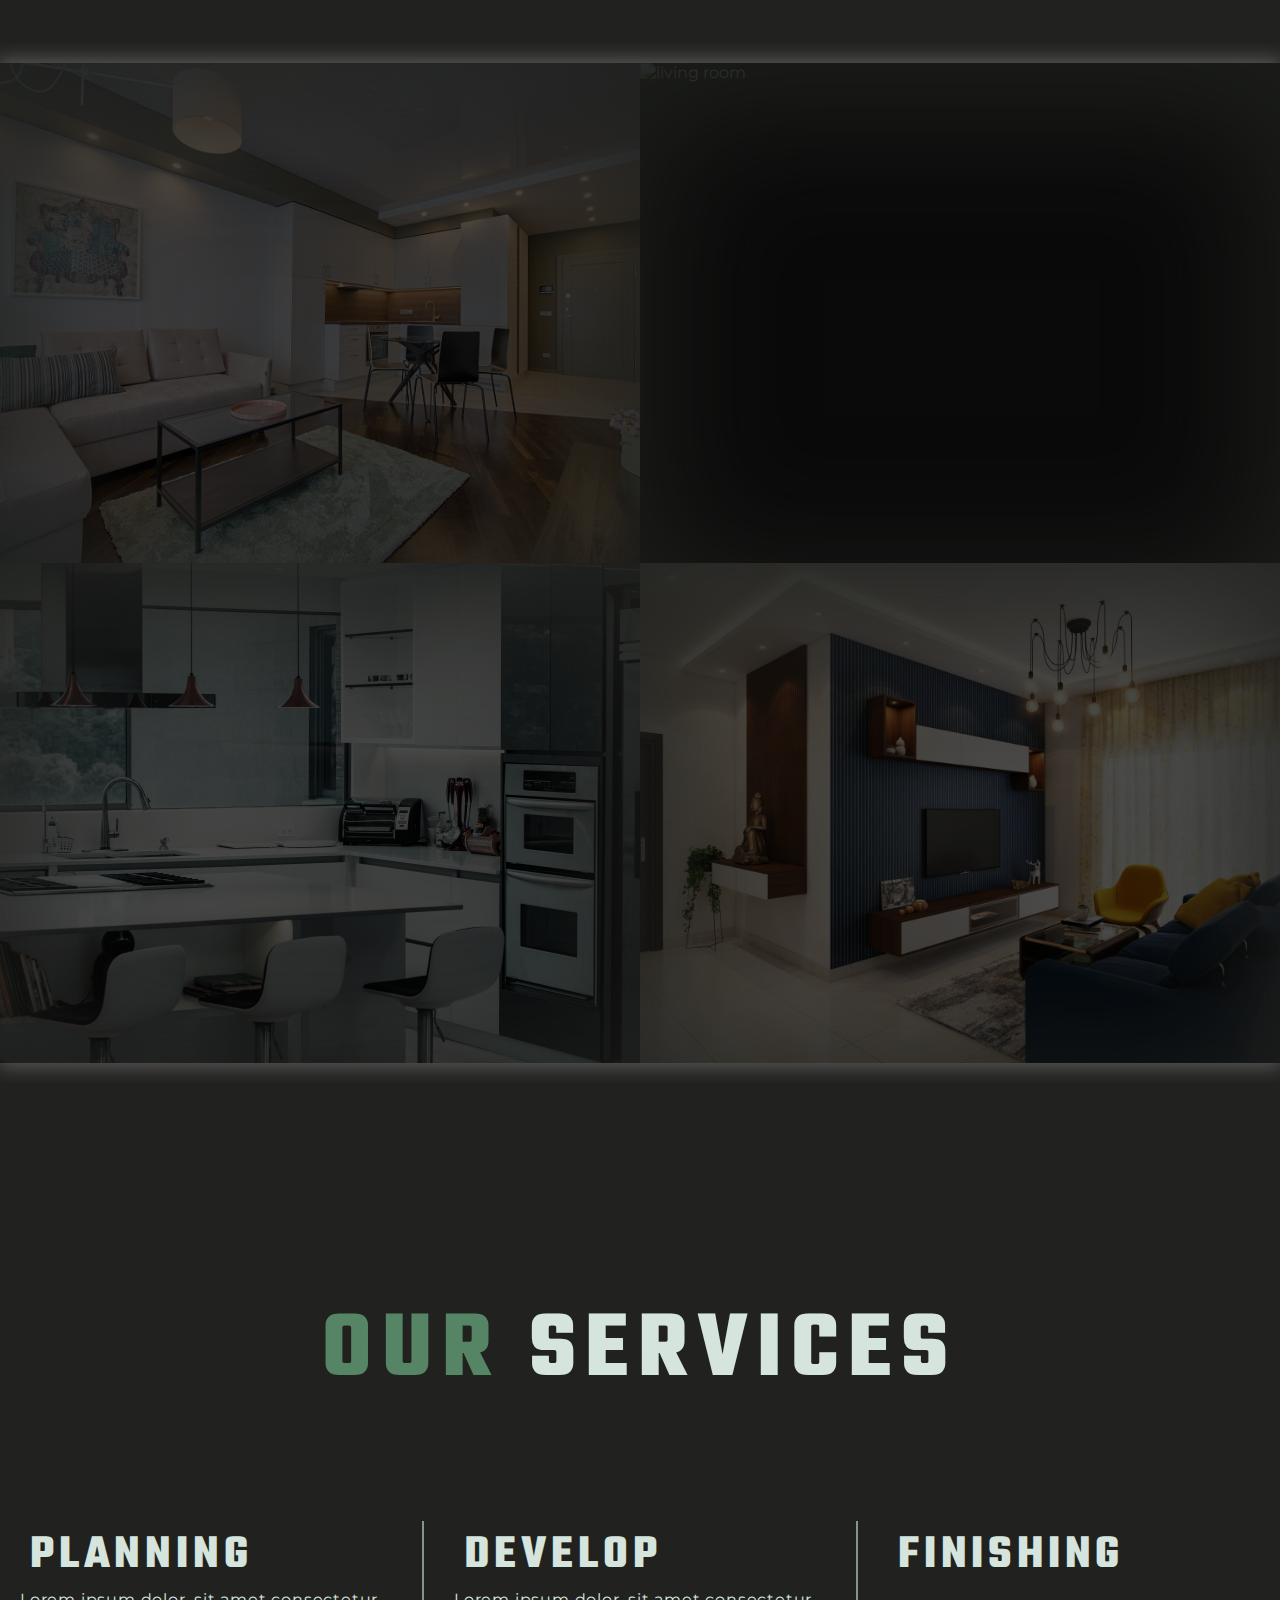
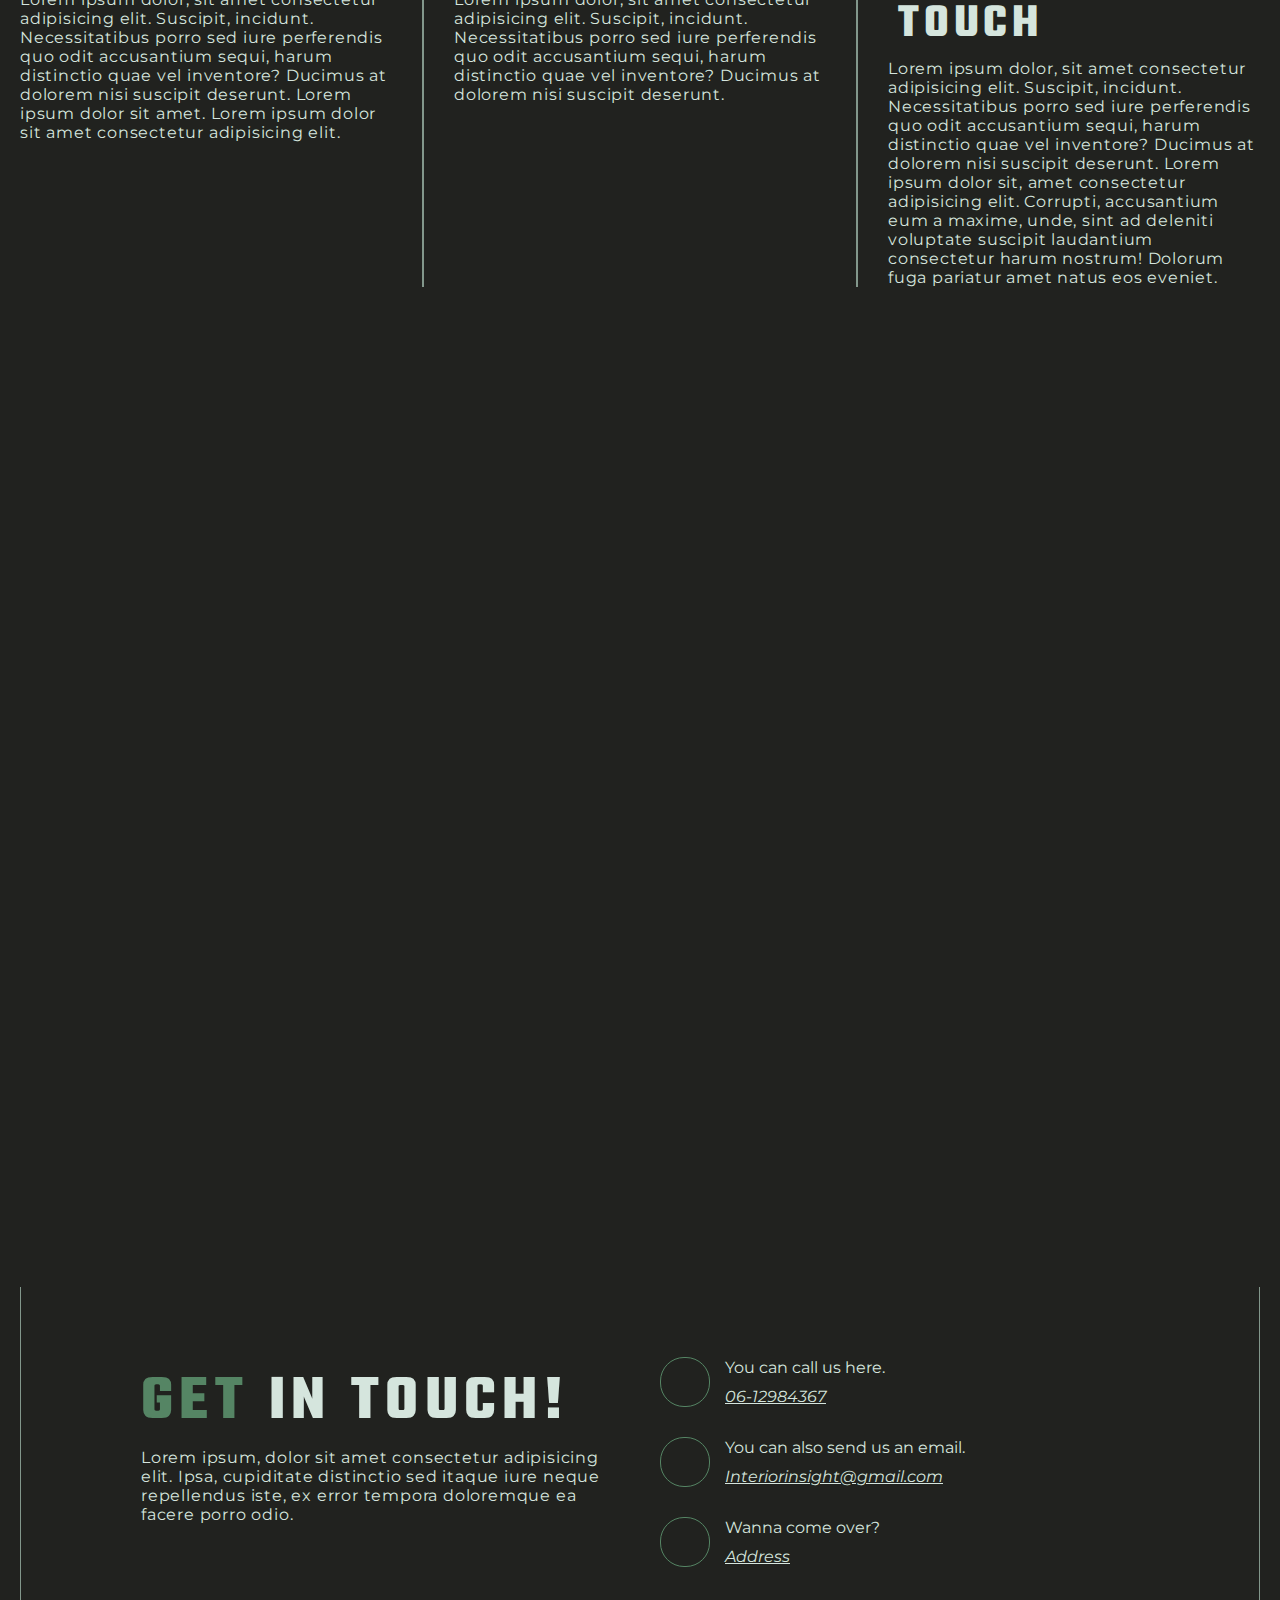
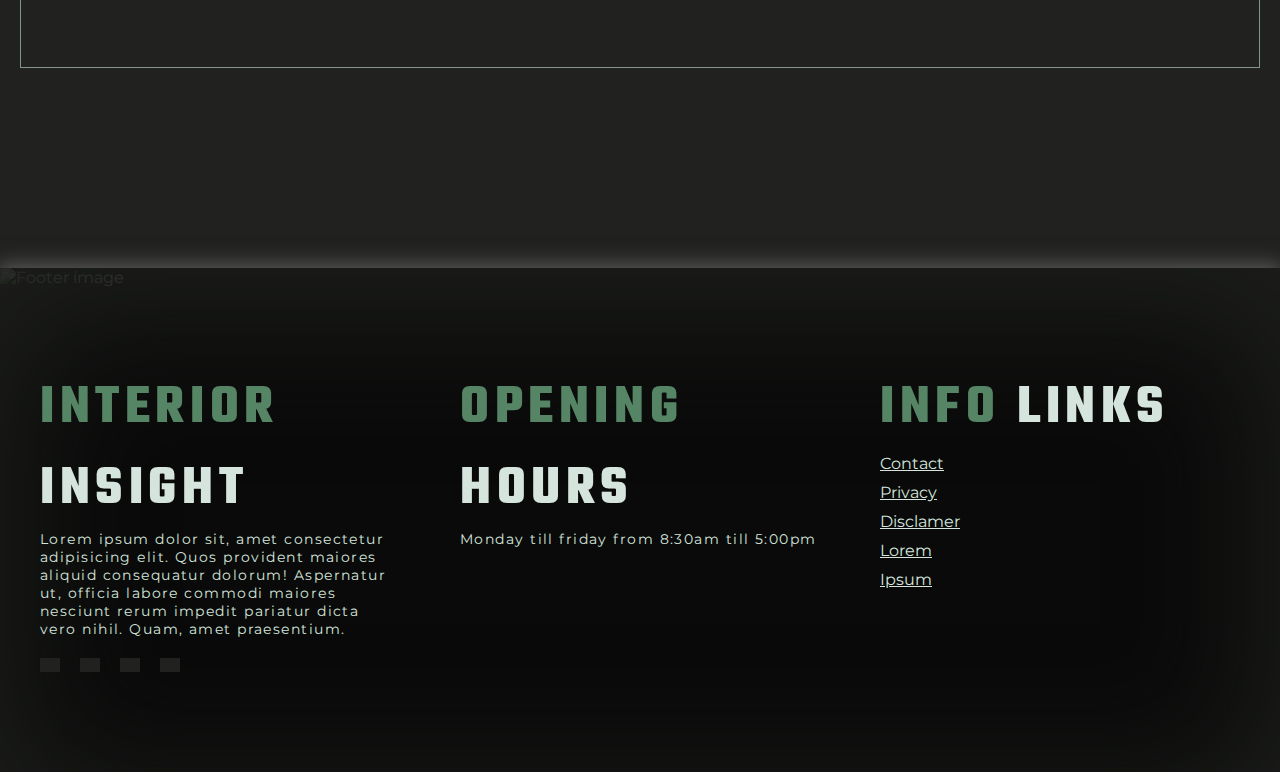
==== commit 3e136c6c: "Homepagina verder gemaakt." ====
--- a/Company-stock-website/index.html
+++ b/Company-stock-website/index.html
@@ -76,7 +76,7 @@
             </div>
         </div>
     </div>
-    <div class="container">
+    <div class="container container--hidden">
         <div class="container__content">
             <h3 class="container__title">
                 <span class="container__title--accent title__accent">Container</span> title
@@ -88,7 +88,7 @@
         </div>
     </div>
     <div class="container">
-        <div class="gallery">
+        <div class="gallery gallery--hidden">
             <div class="gallery__item">
                 <div class="gallery__content">
                     <h5 class="gallery__title">
--- a/Company-stock-website/style/main.css
+++ b/Company-stock-website/style/main.css
@@ -1,22 +1,96 @@
-@-webkit-keyframes loading {
+@-webkit-keyframes container {
   0% {
-    -webkit-transform: rotate(0deg);
-            transform: rotate(0deg);
+    -webkit-transform: translateY(100px);
+            transform: translateY(100px);
+    opacity: 0;
   }
   100% {
-    -webkit-transform: rotate(360deg);
-            transform: rotate(360deg);
-  }
-}
-
-@keyframes loading {
+    -webkit-transform: translateY(0px);
+            transform: translateY(0px);
+    opacity: 1;
+  }
+}
+
+@keyframes container {
   0% {
-    -webkit-transform: rotate(0deg);
-            transform: rotate(0deg);
+    -webkit-transform: translateY(100px);
+            transform: translateY(100px);
+    opacity: 0;
   }
   100% {
-    -webkit-transform: rotate(360deg);
-            transform: rotate(360deg);
+    -webkit-transform: translateY(0px);
+            transform: translateY(0px);
+    opacity: 1;
+  }
+}
+
+@-webkit-keyframes gallery__content--left {
+  0% {
+    -webkit-transform: translateX(-100px);
+            transform: translateX(-100px);
+    opacity: 0;
+  }
+  100% {
+    -webkit-transform: translateX(0px);
+            transform: translateX(0px);
+    opacity: 1;
+  }
+}
+
+@keyframes gallery__content--left {
+  0% {
+    -webkit-transform: translateX(-100px);
+            transform: translateX(-100px);
+    opacity: 0;
+  }
+  100% {
+    -webkit-transform: translateX(0px);
+            transform: translateX(0px);
+    opacity: 1;
+  }
+}
+
+@-webkit-keyframes gallery__content--right {
+  0% {
+    -webkit-transform: translateX(100px);
+            transform: translateX(100px);
+    opacity: 0;
+  }
+  100% {
+    -webkit-transform: translateX(0px);
+            transform: translateX(0px);
+    opacity: 1;
+  }
+}
+
+@keyframes gallery__content--right {
+  0% {
+    -webkit-transform: translateX(100px);
+            transform: translateX(100px);
+    opacity: 0;
+  }
+  100% {
+    -webkit-transform: translateX(0px);
+            transform: translateX(0px);
+    opacity: 1;
+  }
+}
+
+@-webkit-keyframes slideshow {
+  0% {
+    opacity: 0;
+  }
+  100% {
+    opacity: 1;
+  }
+}
+
+@keyframes slideshow {
+  0% {
+    opacity: 0;
+  }
+  100% {
+    opacity: 1;
   }
 }
 
@@ -385,6 +459,10 @@
   overflow: auto;
 }
 
+.container--hidden {
+  overflow: hidden;
+}
+
 .container__content {
   width: 100%;
   max-width: 1240px;
@@ -392,6 +470,15 @@
   margin: 0 auto;
   padding: 200px 0px;
   text-align: center;
+}
+
+.container__content--animation {
+  -webkit-animation: 3s forwards container;
+          animation: 3s forwards container;
+}
+
+.container__content--hidden {
+  opacity: 0;
 }
 
 .container__title {
@@ -469,6 +556,10 @@
   -webkit-box-shadow: 0px 0px 20px 3px rgba(115, 115, 115, 0.76);
           box-shadow: 0px 0px 20px 3px rgba(115, 115, 115, 0.76);
   margin: 20px 0px;
+}
+
+.gallery--hidden {
+  overflow: hidden;
 }
 
 .gallery__item {
@@ -500,6 +591,30 @@
           justify-content: center;
 }
 
+.gallery__content--animation-left-no-delay {
+  -webkit-animation: 3s forwards gallery__content--left;
+          animation: 3s forwards gallery__content--left;
+}
+
+.gallery__content--animation-left-2-delay {
+  -webkit-animation: 3s 1s forwards gallery__content--left;
+          animation: 3s 1s forwards gallery__content--left;
+}
+
+.gallery__content--animation-right-1-delay {
+  -webkit-animation: 3s 0.5s forwards gallery__content--right;
+          animation: 3s 0.5s forwards gallery__content--right;
+}
+
+.gallery__content--animation-right-3-delay {
+  -webkit-animation: 3s 1.5s forwards gallery__content--right;
+          animation: 3s 1.5s forwards gallery__content--right;
+}
+
+.gallery__content--hidden {
+  opacity: 0;
+}
+
 .gallery__img {
   width: 100%;
   height: inherit;
@@ -588,6 +703,15 @@
   width: 100%;
   height: 600px;
   overflow: hidden;
+}
+
+.slideshow--animation {
+  -webkit-animation: 3s forwards slideshow;
+          animation: 3s forwards slideshow;
+}
+
+.slideshow--hidden {
+  opacity: 0;
 }
 
 .slideshow__inner {
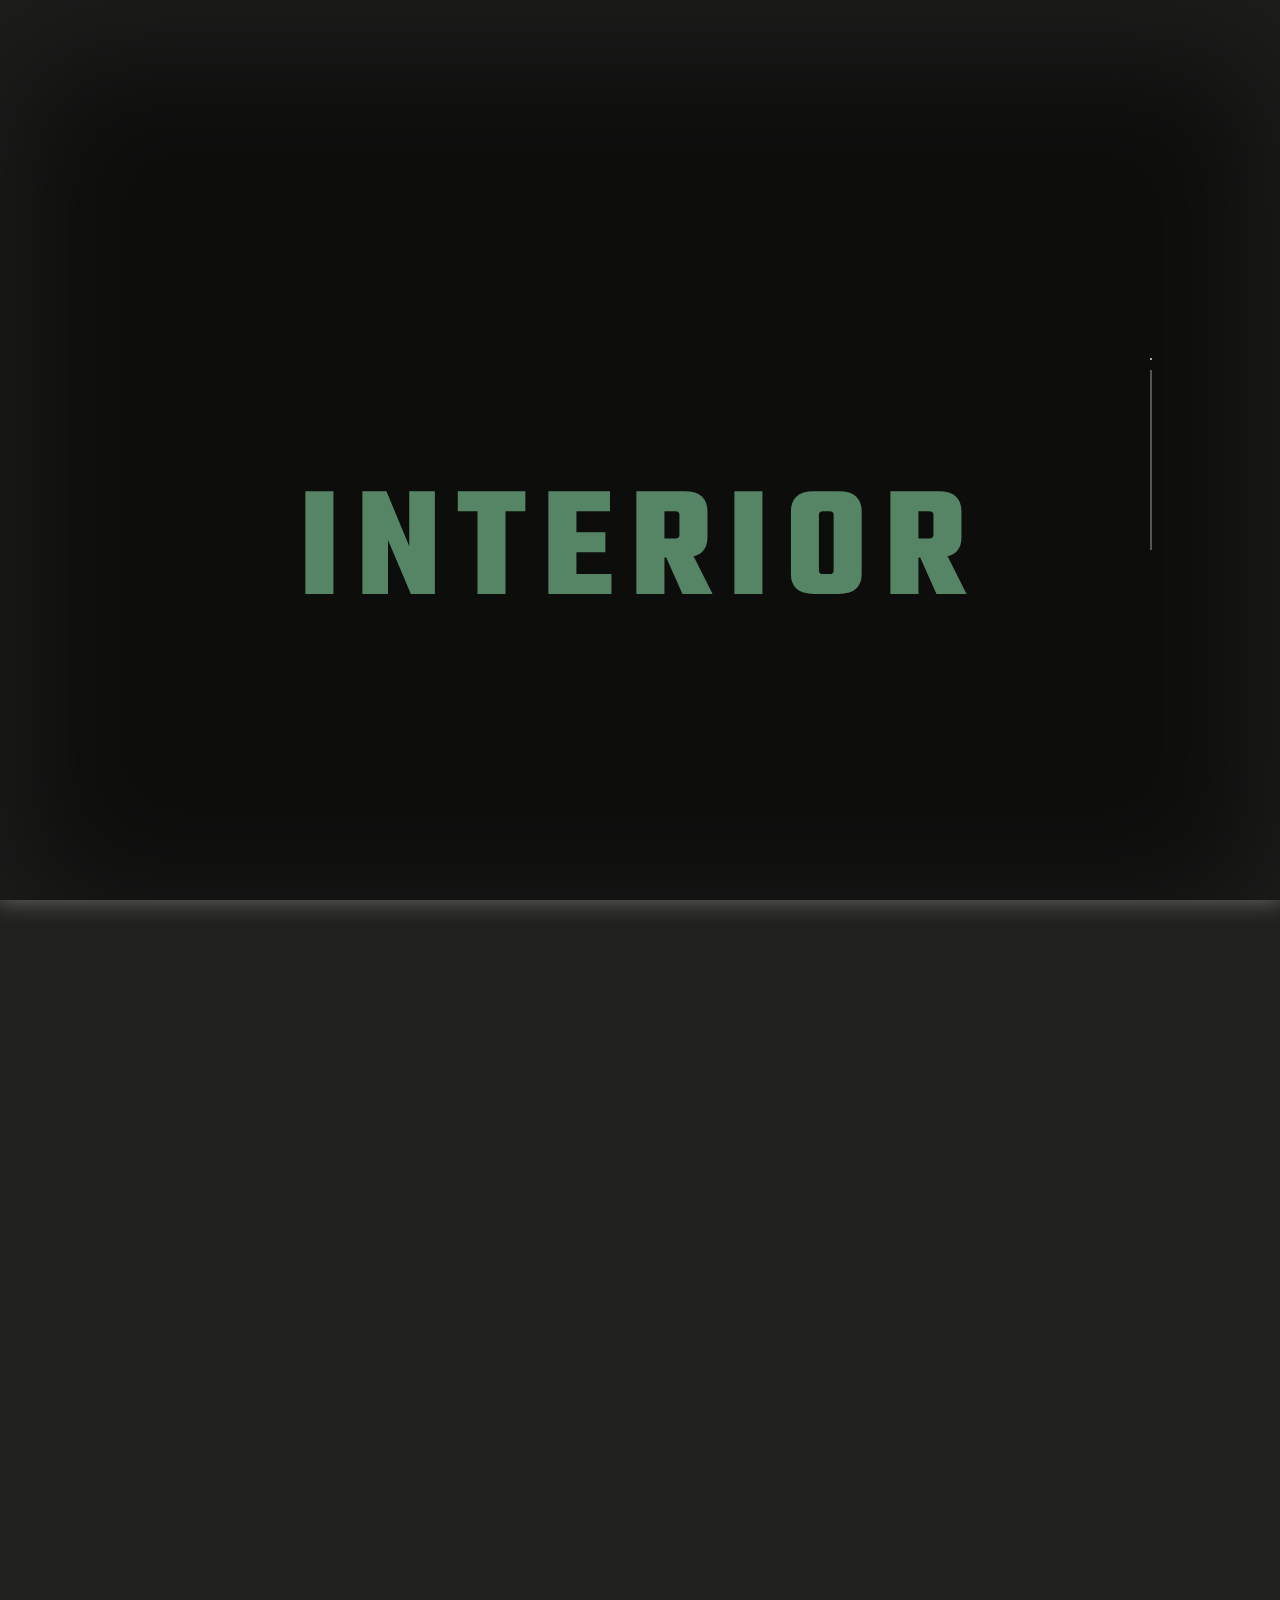
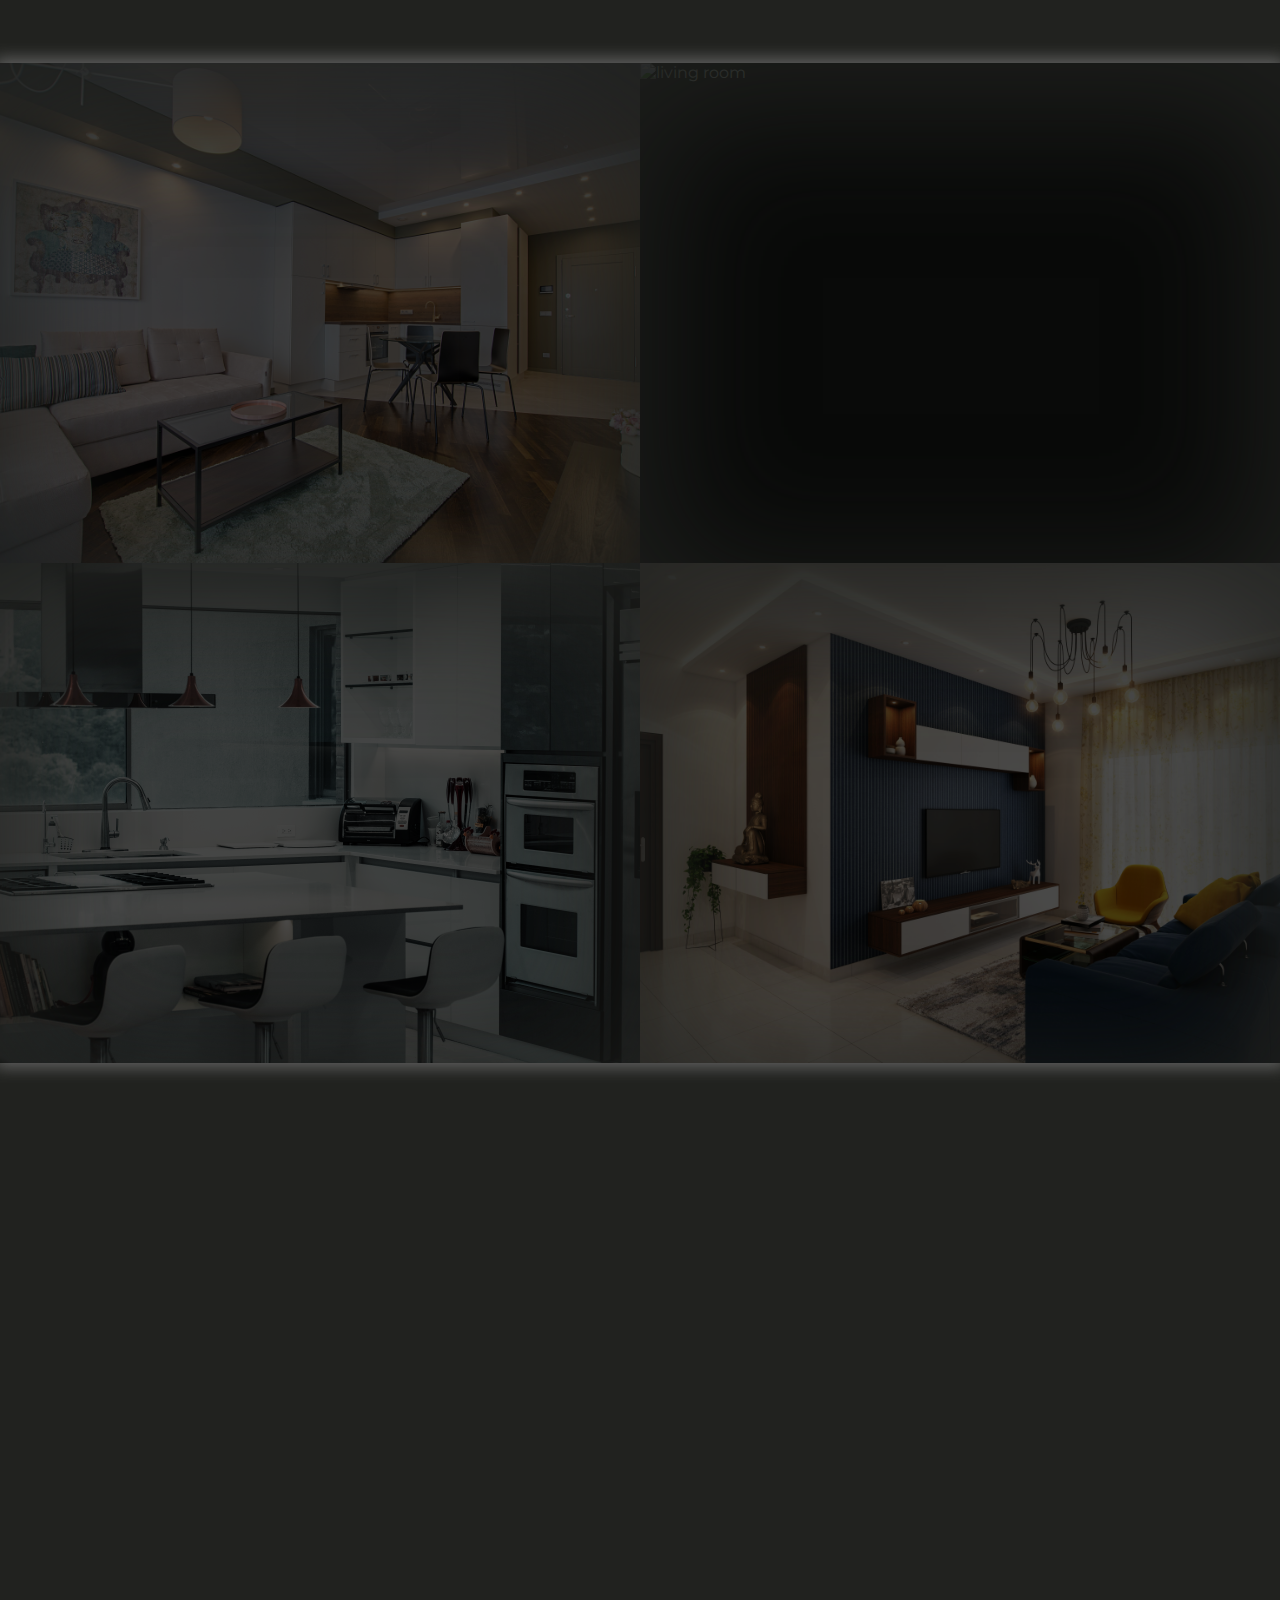
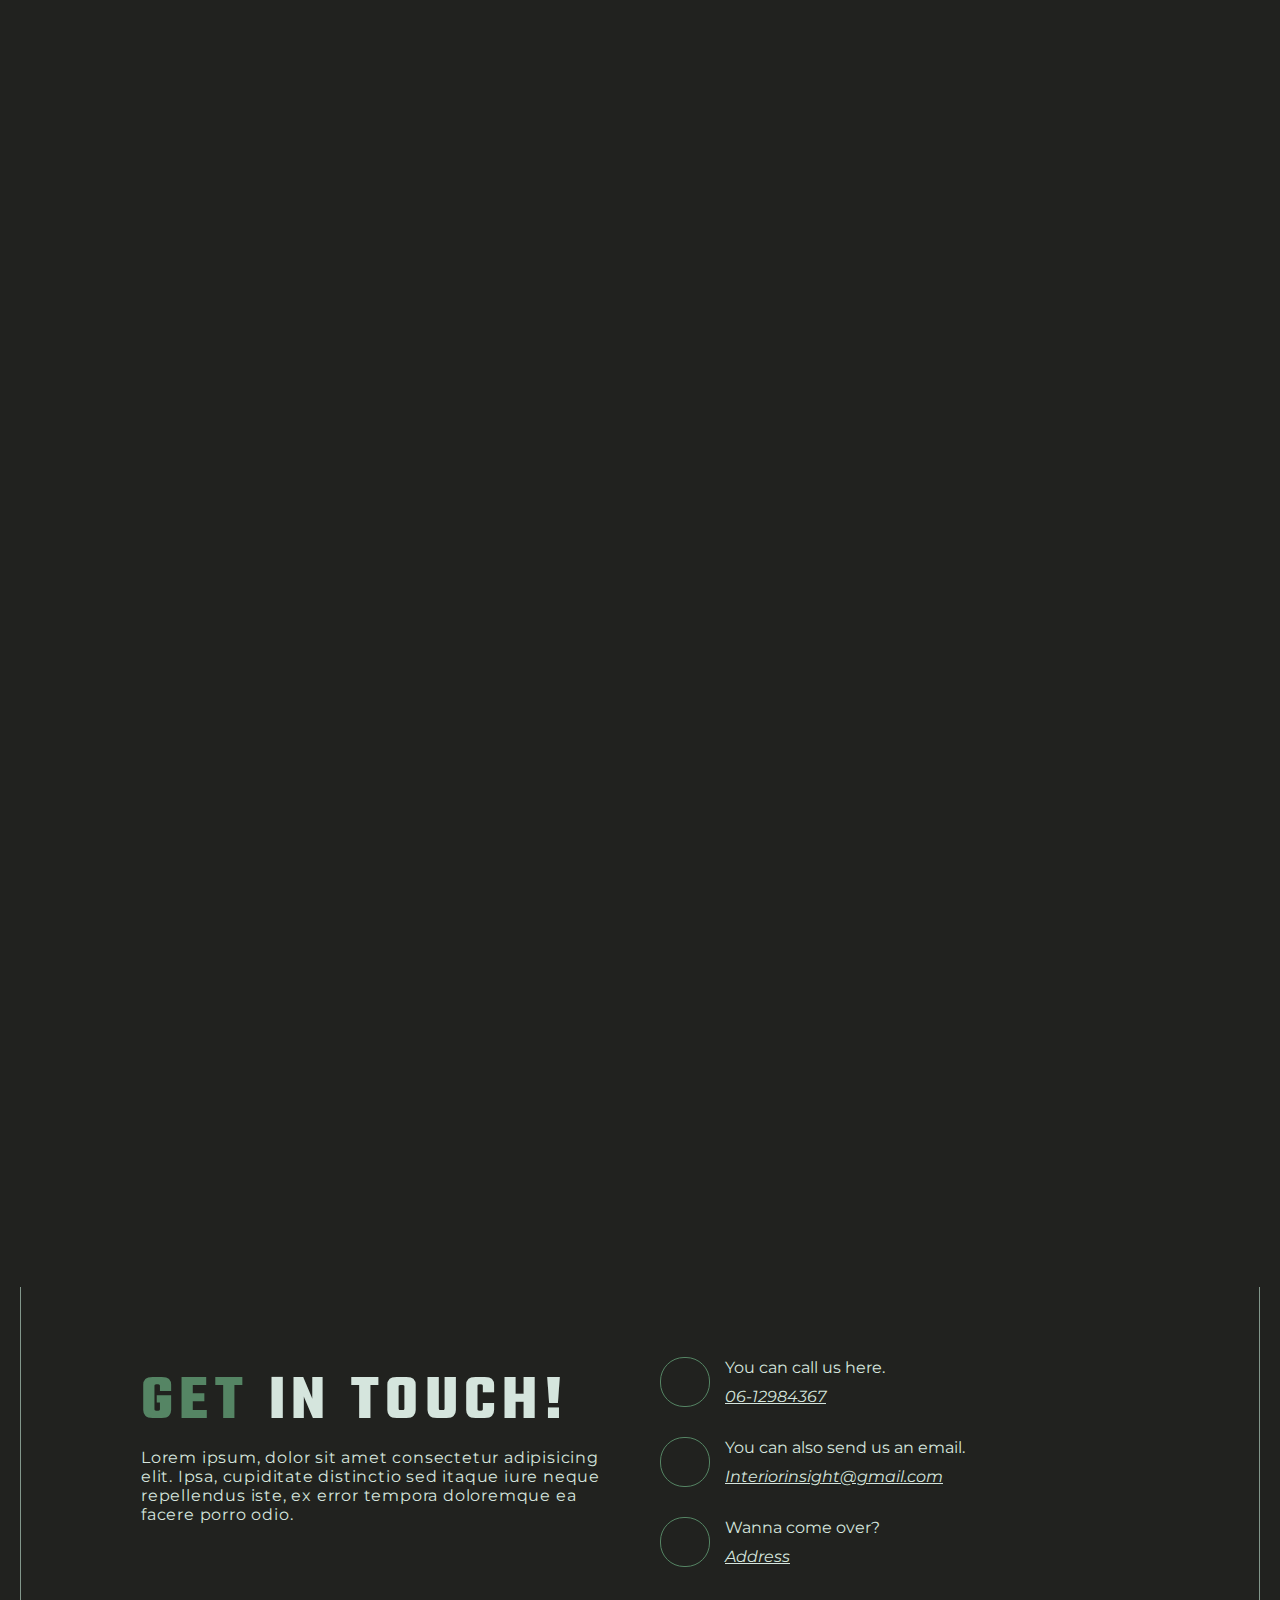
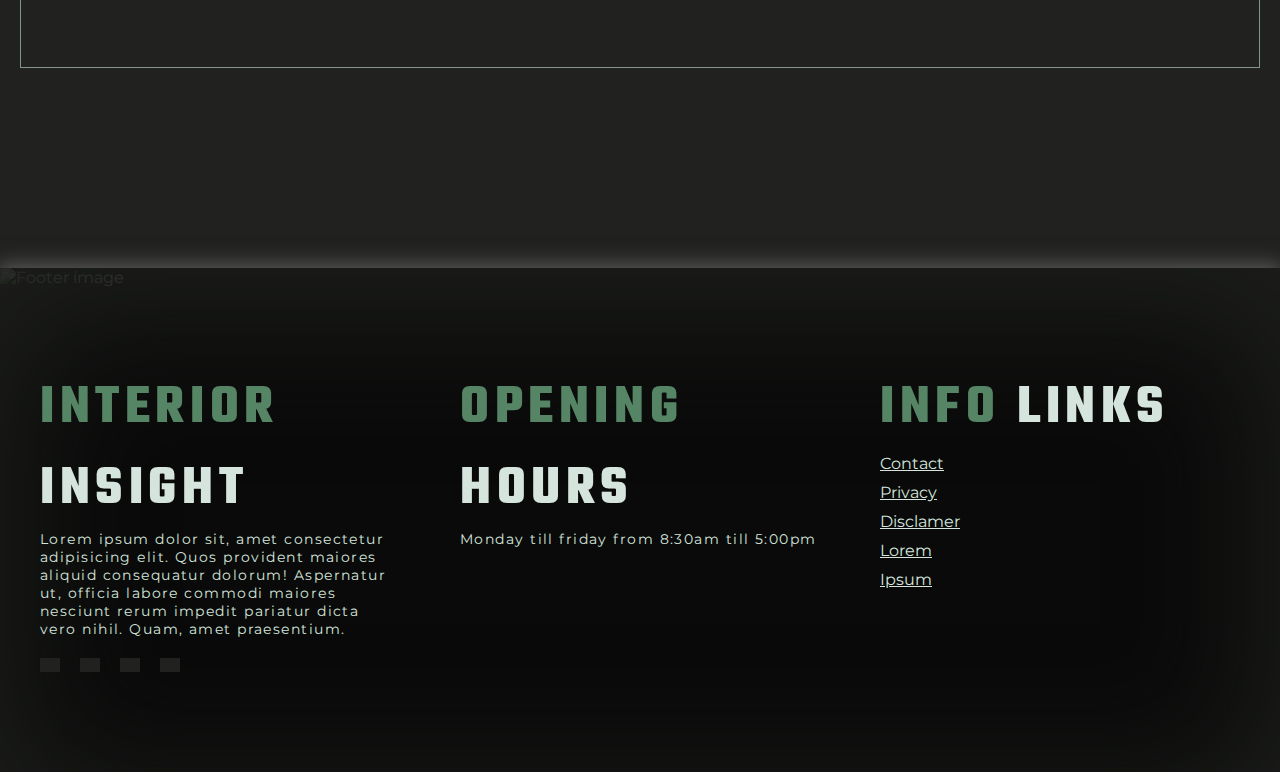
==== commit ab822234: "Continued working on the homepage." ====
--- a/Company-stock-website/index.html
+++ b/Company-stock-website/index.html
@@ -97,7 +97,7 @@
                     <p class="gallery__text">
                         Lorem ipsum dolor sit amet consectetur adipisicing elit. Ea dicta pariatur reprehenderit. Repellat a, culpa temporibus veniam amet incidunt laborum eos iure fuga mollitia itaque sunt saepe perspiciatis recusandae. Magni.
                     </p>
-                    <a class="container__button  container__button--less-mr" href="#">More info</a>
+                    <a class="container__button container__button--less-mr" href="#">More info</a>
                 </div>
                 <img class="gallery__img" src="image/II-gallery-img-1.jpg" alt="living room">
                 <div class="gallery__filter"></div>
@@ -147,7 +147,7 @@
         <div class="container__content">
             <div class="services">
                 <h3 class="services__title"><span class="services__title--accent title__accent">Our</span> Services</h3>
-                <div class="services__container">
+                <div class="services__container services__container--hidden">
                     <div class="services__item">
                         <i class="services-item__icon far fa-clipboard"></i>
                         <h5 class="services-item__title">
--- a/Company-stock-website/style/main.css
+++ b/Company-stock-website/style/main.css
@@ -72,6 +72,102 @@
   100% {
     -webkit-transform: translateX(0px);
             transform: translateX(0px);
+    opacity: 1;
+  }
+}
+
+@-webkit-keyframes services__item {
+  0% {
+    -webkit-transform: translateY(100px);
+            transform: translateY(100px);
+    opacity: 0;
+  }
+  100% {
+    -webkit-transform: translateY(0px);
+            transform: translateY(0px);
+    opacity: 1;
+  }
+}
+
+@keyframes services__item {
+  0% {
+    -webkit-transform: translateY(100px);
+            transform: translateY(100px);
+    opacity: 0;
+  }
+  100% {
+    -webkit-transform: translateY(0px);
+            transform: translateY(0px);
+    opacity: 1;
+  }
+}
+
+@-webkit-keyframes services__item--left {
+  0% {
+    -webkit-transform: translateX(-100px);
+            transform: translateX(-100px);
+    opacity: 0;
+  }
+  100% {
+    -webkit-transform: translateX(0px);
+            transform: translateX(0px);
+    opacity: 1;
+  }
+}
+
+@keyframes services__item--left {
+  0% {
+    -webkit-transform: translateX(-100px);
+            transform: translateX(-100px);
+    opacity: 0;
+  }
+  100% {
+    -webkit-transform: translateX(0px);
+            transform: translateX(0px);
+    opacity: 1;
+  }
+}
+
+@-webkit-keyframes services__item--right {
+  0% {
+    -webkit-transform: translateX(100px);
+            transform: translateX(100px);
+    opacity: 0;
+  }
+  100% {
+    -webkit-transform: translateX(0px);
+            transform: translateX(0px);
+    opacity: 1;
+  }
+}
+
+@keyframes services__item--right {
+  0% {
+    -webkit-transform: translateX(100px);
+            transform: translateX(100px);
+    opacity: 0;
+  }
+  100% {
+    -webkit-transform: translateX(0px);
+            transform: translateX(0px);
+    opacity: 1;
+  }
+}
+
+@-webkit-keyframes services--show {
+  0% {
+    opacity: 0;
+  }
+  100% {
+    opacity: 1;
+  }
+}
+
+@keyframes services--show {
+  0% {
+    opacity: 0;
+  }
+  100% {
     opacity: 1;
   }
 }
@@ -553,8 +649,8 @@
   -webkit-box-flex: 0;
       -ms-flex: 0 0 50%;
           flex: 0 0 50%;
-  -webkit-box-shadow: 0px 0px 20px 3px rgba(115, 115, 115, 0.76);
-          box-shadow: 0px 0px 20px 3px rgba(115, 115, 115, 0.76);
+  -webkit-box-shadow: 0px 0px 15px 5px rgba(115, 115, 115, 0.76);
+          box-shadow: 0px 0px 15px 5px rgba(115, 115, 115, 0.76);
   margin: 20px 0px;
 }
 
@@ -674,13 +770,45 @@
   text-align: left;
 }
 
+.services__container--hidden {
+  overflow: hidden;
+}
+
 .services__title {
   margin: 0px 0px 100px 0px;
+}
+
+.services__title--hidden {
+  opacity: 0;
+}
+
+.services__title--animation {
+  -webkit-animation: 3s 2s forwards services--show;
+          animation: 3s 2s forwards services--show;
 }
 
 .services__item {
   -ms-flex-preferred-size: 30%;
       flex-basis: 30%;
+}
+
+.services__item--hidden {
+  opacity: 0;
+}
+
+.services__item--animation-left-no-delay {
+  -webkit-animation: 3s forwards services__item--left;
+          animation: 3s forwards services__item--left;
+}
+
+.services__item--animation-right-1-delay {
+  -webkit-animation: 3s 0.5s forwards services__item--right;
+          animation: 3s 0.5s forwards services__item--right;
+}
+
+.services__item--animation-2-delay {
+  -webkit-animation: 3s 1s forwards services__item;
+          animation: 3s 1s forwards services__item;
 }
 
 .services-item__icon {
@@ -697,6 +825,15 @@
 .services__line {
   width: 2px;
   background-color: #82978b;
+}
+
+.services__line--hidden {
+  opacity: 0;
+}
+
+.services__line--animation {
+  -webkit-animation: 3s 2s forwards services--show;
+          animation: 3s 2s forwards services--show;
 }
 
 .slideshow {
@@ -736,10 +873,19 @@
   margin: 0px 50px;
   -webkit-box-shadow: 0px 0px 20px 3px rgba(115, 115, 115, 0.76);
           box-shadow: 0px 0px 20px 3px rgba(115, 115, 115, 0.76);
+  -webkit-transition: 0.3s linear transform;
+  transition: 0.3s linear transform;
 }
 
 .slideshow__img--zoom-out {
-  height: 100%;
+  height: 97%;
+  -webkit-box-shadow: 0px 0px 10px 5px rgba(115, 115, 115, 0.76);
+          box-shadow: 0px 0px 10px 5px rgba(115, 115, 115, 0.76);
+}
+
+.slideshow__img:hover {
+  -webkit-transform: scale(1.05);
+          transform: scale(1.05);
 }
 
 .contact {
